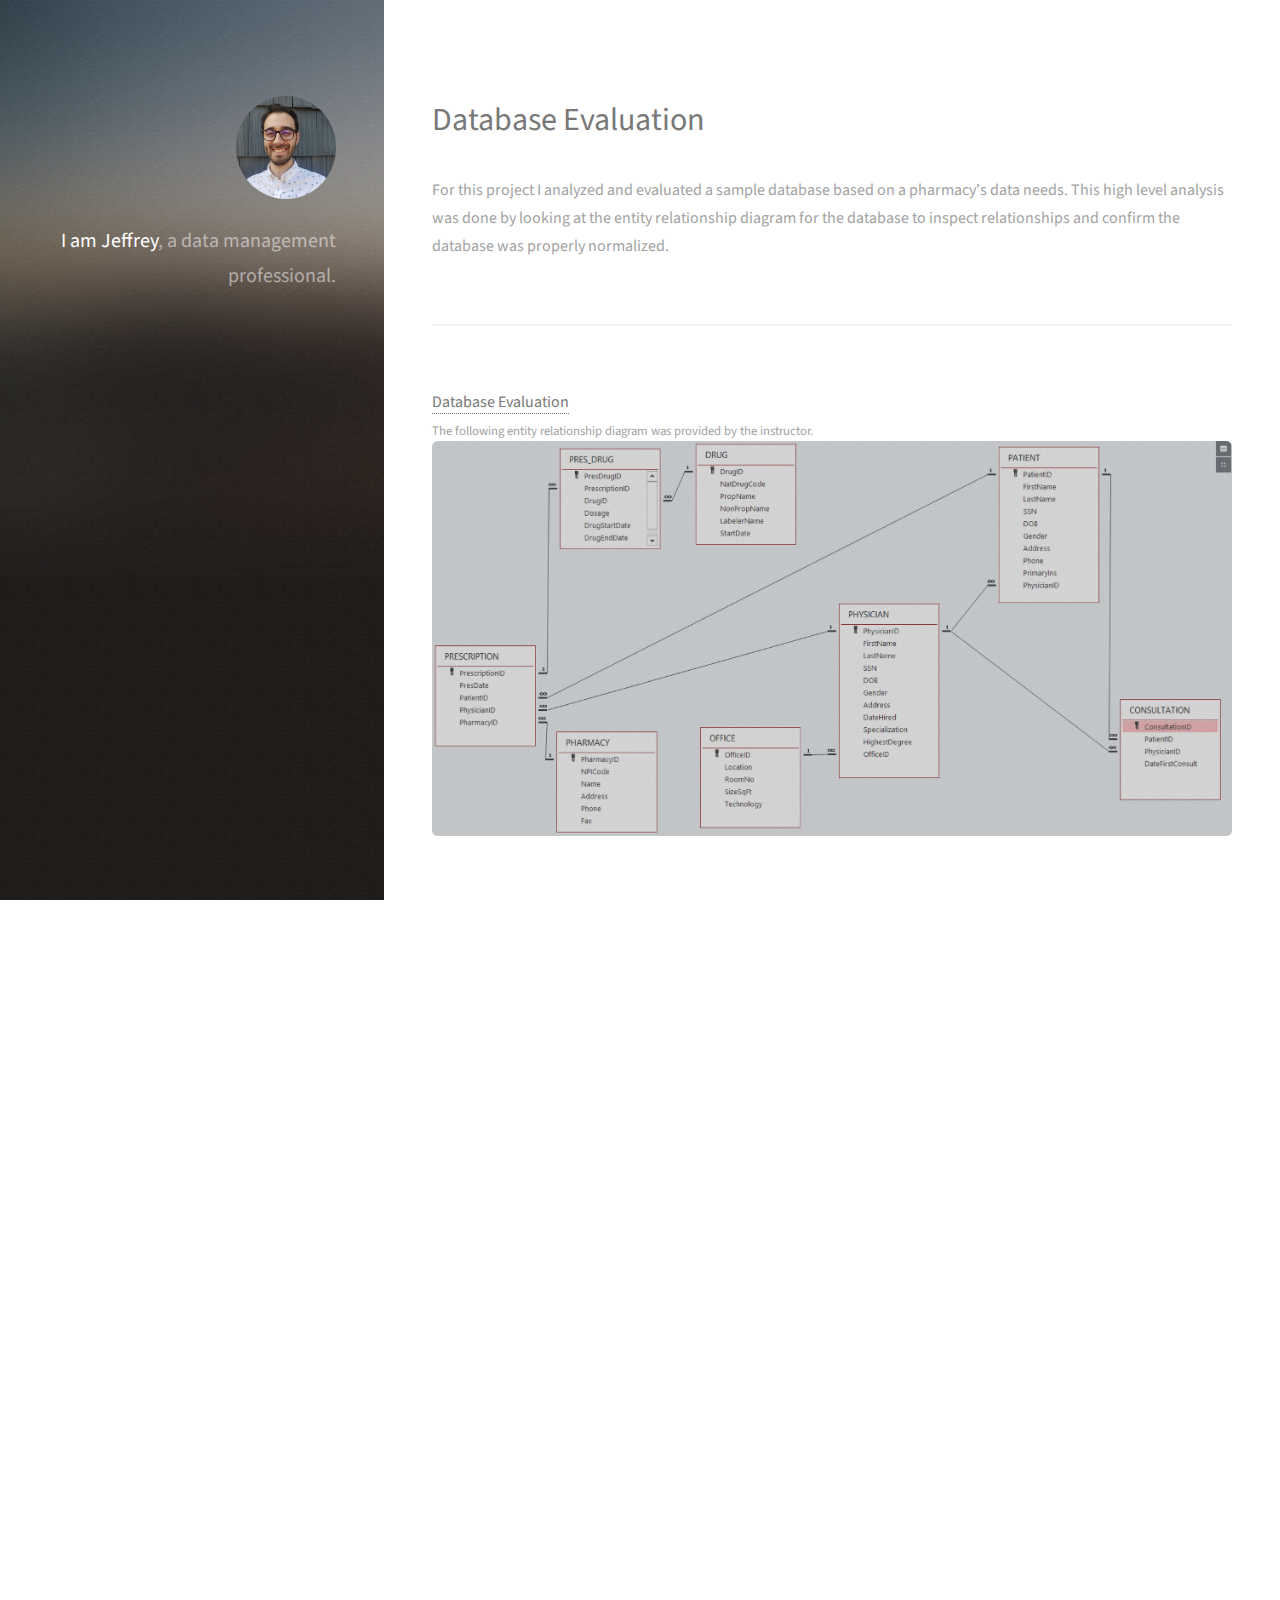
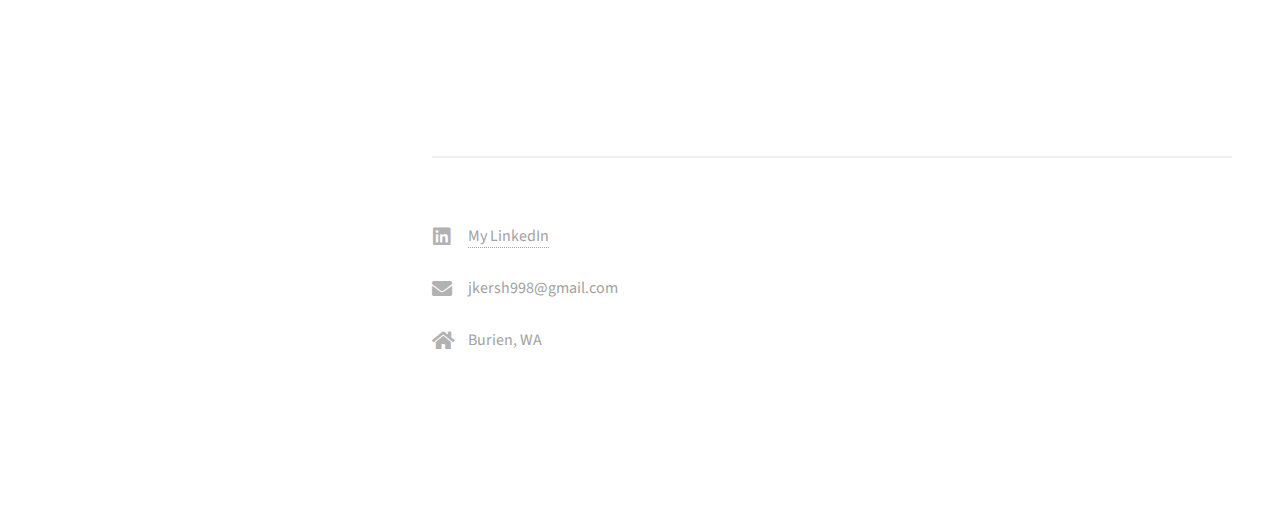
==== pages/library_science/database_eval.html @ 200b494a "Migrated library portfolio from digication" ====
<!DOCTYPE HTML>
<!--
	Strata by HTML5 UP
	html5up.net | @ajlkn
	Free for personal and commercial use under the CCA 3.0 license (html5up.net/license)
-->
<html>
	<head>
		<title>Jeffrey Kersh | Database Eval</title>
		<!-- website icon -->
		<link rel="icon" type="image/x-icon" href="../../images/favicon.ico" >
		<link rel="shortcut icon" type="image/x-icon" href="../../images/favicon.ico"/>
		<meta charset="utf-8" />
		<meta name="viewport" content="width=device-width, initial-scale=1, user-scalable=no" />
		<link rel="stylesheet" href="../../assets/css/main.css" />
	</head>
	<body class="is-preload">

		<!-- Header -->
			<header id="header">
				<div class="inner">
					<a href="#" class="image avatar"><img src="../../images/avatar.png" alt="" /></a>
					<h1><strong>I am Jeffrey</strong>, a data management professional.<br />
						<!-- and aspiring <a href="https://www.codecademy.com/resources/blog/what-does-a-data-engineer-do/">data engineer</a>. -->
					</h1>
				</div>
			</header>

		<!-- Main -->
			<div id="main">

				<!-- One -->
					<section id="one">
						<header class="major">
							<h2>Database Evaluation<br />
							</h2>
						</header>
						<p>For this project I analyzed and evaluated a sample database based on a pharmacy's data needs. 
							This high level analysis was done by looking at the entity relationship diagram for the database to inspect relationships and confirm the database was properly normalized.
						</p>
						<!-- <ul class="actions">
							<li><a href="#" class="button">Learn More</a></li>
						</ul> -->
					</section>

				<!-- Two -->
					<section id="two">
						<!-- <h2>My Work</h2> -->
						<div class="row">
							<!-- <article class="col-6 col-12-xsmall work-item">
								<a href="images/fulls/01.jpg" class="image fit thumb"><img src="images/thumbs/01.jpg" alt="" /></a>
								<h3>Database</h3>
								<p>A classic relational database designed to store information about a personal collection of books - including tracking information for loans.</p>
							</article>-->
							<article class="work-item">
								<!-- <a href="https://emporia.digication.com/jeffrey-kersh-slim-portfolio/Introduction" target="_blank" class="image fit thumb"><img src="images/thumbs/06.jpg" alt="" /></a> -->
								<h3><a href="../../documents/DatabaseEvaluation.pdf" target="_blank">Database Evaluation</a></h3>
								<p>The following entity relationship diagram was provided by the instructor.</p>
								<a href="../../images/fulls/pharmacy_erd.png" target="_blank" class="image fit"><img src="../../images/fulls/pharmacy_erd.png"></a>
							</article>

                            <iframe 
                                src="../../documents/DatabaseEvaluation.pdf"
                                title="Database Evaluation"
                                width="100%"
                                height="800em"
                            ></iframe>

						</div>
						<!-- <ul class="actions">
							<li><a href="#" class="button">Full Portfolio</a></li>
						</ul> -->
					</section>

				<!-- Three -->
					<section id="three">
						<div class="row">
<!-- 							<div class="col-8 col-12-small">
								<form method="post" action="#">
									<div class="row gtr-uniform gtr-50">
										<div class="col-6 col-12-xsmall"><input type="text" name="name" id="name" placeholder="Name" /></div>
										<div class="col-6 col-12-xsmall"><input type="email" name="email" id="email" placeholder="Email" /></div>
										<div class="col-12"><textarea name="message" id="message" placeholder="Message" rows="4"></textarea></div>
									</div>
								</form>
								<ul class="actions">
									<li><input type="submit" value="Send Message" /></li>
								</ul>
							</div> -->
							<div class="col-4 col-12-small">
								<ul class="labeled-icons">
									<!-- <li>
										<h3 class="icon solid fa-mobile-alt"><span class="label">Phone</span></h3>
										208-449-7172
									</li> -->
									<li>
										<h3 class="icon brands fa-linkedin"><span class="label">LinkedIn</span></h3>
										<a href="https://www.linkedin.com/in/jeffrey-kersh/" target="_blank">My LinkedIn</a>
									</li>
									<li>
										<h3 class="icon solid fa-envelope"><span class="label">Email</span></h3>
										jkersh998@gmail.com
									</li>
									<li>
										<h3 class="icon solid fa-home"><span class="label">Address</span></h3>
										Burien, WA<br />
										<!-- United States -->
									</li>
								</ul>
							</div>
						</div>
					</section>

				<!-- Four -->
				<!--
					<section id="four">
						<h2>Elements</h2>

						<section>
							<h4>Text</h4>
							<p>This is <b>bold</b> and this is <strong>strong</strong>. This is <i>italic</i> and this is <em>emphasized</em>.
							This is <sup>superscript</sup> text and this is <sub>subscript</sub> text.
							This is <u>underlined</u> and this is code: <code>for (;;) { ... }</code>. Finally, <a href="#">this is a link</a>.</p>
							<hr />
							<header>
								<h4>Heading with a Subtitle</h4>
								<p>Lorem ipsum dolor sit amet nullam id egestas urna aliquam</p>
							</header>
							<p>Nunc lacinia ante nunc ac lobortis. Interdum adipiscing gravida odio porttitor sem non mi integer non faucibus ornare mi ut ante amet placerat aliquet. Volutpat eu sed ante lacinia sapien lorem accumsan varius montes viverra nibh in adipiscing blandit tempus accumsan.</p>
							<header>
								<h5>Heading with a Subtitle</h5>
								<p>Lorem ipsum dolor sit amet nullam id egestas urna aliquam</p>
							</header>
							<p>Nunc lacinia ante nunc ac lobortis. Interdum adipiscing gravida odio porttitor sem non mi integer non faucibus ornare mi ut ante amet placerat aliquet. Volutpat eu sed ante lacinia sapien lorem accumsan varius montes viverra nibh in adipiscing blandit tempus accumsan.</p>
							<hr />
							<h2>Heading Level 2</h2>
							<h3>Heading Level 3</h3>
							<h4>Heading Level 4</h4>
							<h5>Heading Level 5</h5>
							<h6>Heading Level 6</h6>
							<hr />
							<h5>Blockquote</h5>
							<blockquote>Fringilla nisl. Donec accumsan interdum nisi, quis tincidunt felis sagittis eget tempus euismod. Vestibulum ante ipsum primis in faucibus vestibulum. Blandit adipiscing eu felis iaculis volutpat ac adipiscing accumsan faucibus. Vestibulum ante ipsum primis in faucibus lorem ipsum dolor sit amet nullam adipiscing eu felis.</blockquote>
							<h5>Preformatted</h5>
							<pre><code>i = 0;

while (!deck.isInOrder()) {
print 'Iteration ' + i;
deck.shuffle();
i++;
}

print 'It took ' + i + ' iterations to sort the deck.';</code></pre>
						</section>

						<section>
							<h4>Lists</h4>
							<div class="row">
								<div class="col-6 col-12-xsmall">
									<h5>Unordered</h5>
									<ul>
										<li>Dolor pulvinar etiam magna etiam.</li>
										<li>Sagittis adipiscing lorem eleifend.</li>
										<li>Felis enim feugiat dolore viverra.</li>
									</ul>
									<h5>Alternate</h5>
									<ul class="alt">
										<li>Dolor pulvinar etiam magna etiam.</li>
										<li>Sagittis adipiscing lorem eleifend.</li>
										<li>Felis enim feugiat dolore viverra.</li>
									</ul>
								</div>
								<div class="col-6 col-12-xsmall">
									<h5>Ordered</h5>
									<ol>
										<li>Dolor pulvinar etiam magna etiam.</li>
										<li>Etiam vel felis at lorem sed viverra.</li>
										<li>Felis enim feugiat dolore viverra.</li>
										<li>Dolor pulvinar etiam magna etiam.</li>
										<li>Etiam vel felis at lorem sed viverra.</li>
										<li>Felis enim feugiat dolore viverra.</li>
									</ol>
									<h5>Icons</h5>
									<ul class="icons">
										<li><a href="#" class="icon brands fa-twitter"><span class="label">Twitter</span></a></li>
										<li><a href="#" class="icon brands fa-facebook-f"><span class="label">Facebook</span></a></li>
										<li><a href="#" class="icon brands fa-instagram"><span class="label">Instagram</span></a></li>
										<li><a href="#" class="icon brands fa-github"><span class="label">Github</span></a></li>
										<li><a href="#" class="icon brands fa-dribbble"><span class="label">Dribbble</span></a></li>
										<li><a href="#" class="icon brands fa-tumblr"><span class="label">Tumblr</span></a></li>
									</ul>
								</div>
							</div>
							<h5>Actions</h5>
							<ul class="actions">
								<li><a href="#" class="button primary">Default</a></li>
								<li><a href="#" class="button">Default</a></li>
							</ul>
							<ul class="actions small">
								<li><a href="#" class="button primary small">Small</a></li>
								<li><a href="#" class="button small">Small</a></li>
							</ul>
							<div class="row">
								<div class="col-6 col-12-small">
									<ul class="actions stacked">
										<li><a href="#" class="button primary">Default</a></li>
										<li><a href="#" class="button">Default</a></li>
									</ul>
								</div>
								<div class="col-6 col-12-small">
									<ul class="actions stacked">
										<li><a href="#" class="button primary small">Small</a></li>
										<li><a href="#" class="button small">Small</a></li>
									</ul>
								</div>
								<div class="col-6 col-12-small">
									<ul class="actions stacked">
										<li><a href="#" class="button primary fit">Default</a></li>
										<li><a href="#" class="button fit">Default</a></li>
									</ul>
								</div>
								<div class="col-6 col-12-small">
									<ul class="actions stacked">
										<li><a href="#" class="button primary small fit">Small</a></li>
										<li><a href="#" class="button small fit">Small</a></li>
									</ul>
								</div>
							</div>
						</section>

						<section>
							<h4>Table</h4>
							<h5>Default</h5>
							<div class="table-wrapper">
								<table>
									<thead>
										<tr>
											<th>Name</th>
											<th>Description</th>
											<th>Price</th>
										</tr>
									</thead>
									<tbody>
										<tr>
											<td>Item One</td>
											<td>Ante turpis integer aliquet porttitor.</td>
											<td>29.99</td>
										</tr>
										<tr>
											<td>Item Two</td>
											<td>Vis ac commodo adipiscing arcu aliquet.</td>
											<td>19.99</td>
										</tr>
										<tr>
											<td>Item Three</td>
											<td> Morbi faucibus arcu accumsan lorem.</td>
											<td>29.99</td>
										</tr>
										<tr>
											<td>Item Four</td>
											<td>Vitae integer tempus condimentum.</td>
											<td>19.99</td>
										</tr>
										<tr>
											<td>Item Five</td>
											<td>Ante turpis integer aliquet porttitor.</td>
											<td>29.99</td>
										</tr>
									</tbody>
									<tfoot>
										<tr>
											<td colspan="2"></td>
											<td>100.00</td>
										</tr>
									</tfoot>
								</table>
							</div>

							<h5>Alternate</h5>
							<div class="table-wrapper">
								<table class="alt">
									<thead>
										<tr>
											<th>Name</th>
											<th>Description</th>
											<th>Price</th>
										</tr>
									</thead>
									<tbody>
										<tr>
											<td>Item One</td>
											<td>Ante turpis integer aliquet porttitor.</td>
											<td>29.99</td>
										</tr>
										<tr>
											<td>Item Two</td>
											<td>Vis ac commodo adipiscing arcu aliquet.</td>
											<td>19.99</td>
										</tr>
										<tr>
											<td>Item Three</td>
											<td> Morbi faucibus arcu accumsan lorem.</td>
											<td>29.99</td>
										</tr>
										<tr>
											<td>Item Four</td>
											<td>Vitae integer tempus condimentum.</td>
											<td>19.99</td>
										</tr>
										<tr>
											<td>Item Five</td>
											<td>Ante turpis integer aliquet porttitor.</td>
											<td>29.99</td>
										</tr>
									</tbody>
									<tfoot>
										<tr>
											<td colspan="2"></td>
											<td>100.00</td>
										</tr>
									</tfoot>
								</table>
							</div>
						</section>

						<section>
							<h4>Buttons</h4>
							<ul class="actions">
								<li><a href="#" class="button primary">Primary</a></li>
								<li><a href="#" class="button">Default</a></li>
							</ul>
							<ul class="actions">
								<li><a href="#" class="button large">Large</a></li>
								<li><a href="#" class="button">Default</a></li>
								<li><a href="#" class="button small">Small</a></li>
							</ul>
							<ul class="actions fit">
								<li><a href="#" class="button primary fit">Fit</a></li>
								<li><a href="#" class="button fit">Fit</a></li>
							</ul>
							<ul class="actions fit small">
								<li><a href="#" class="button primary fit small">Fit + Small</a></li>
								<li><a href="#" class="button fit small">Fit + Small</a></li>
							</ul>
							<ul class="actions">
								<li><a href="#" class="button primary icon solid fa-download">Icon</a></li>
								<li><a href="#" class="button icon solid fa-download">Icon</a></li>
							</ul>
							<ul class="actions">
								<li><span class="button primary disabled">Primary</span></li>
								<li><span class="button disabled">Default</span></li>
							</ul>
						</section>

						<section>
							<h4>Form</h4>
							<form method="post" action="#">
								<div class="row gtr-uniform gtr-50">
									<div class="col-6 col-12-xsmall">
										<input type="text" name="demo-name" id="demo-name" value="" placeholder="Name" />
									</div>
									<div class="col-6 col-12-xsmall">
										<input type="email" name="demo-email" id="demo-email" value="" placeholder="Email" />
									</div>
									<div class="col-12">
										<select name="demo-category" id="demo-category">
											<option value="">- Category -</option>
											<option value="1">Manufacturing</option>
											<option value="1">Shipping</option>
											<option value="1">Administration</option>
											<option value="1">Human Resources</option>
										</select>
									</div>
									<div class="col-4 col-12-small">
										<input type="radio" id="demo-priority-low" name="demo-priority" checked>
										<label for="demo-priority-low">Low Priority</label>
									</div>
									<div class="col-4 col-12-small">
										<input type="radio" id="demo-priority-normal" name="demo-priority">
										<label for="demo-priority-normal">Normal Priority</label>
									</div>
									<div class="col-4 col-12-small">
										<input type="radio" id="demo-priority-high" name="demo-priority">
										<label for="demo-priority-high">High Priority</label>
									</div>
									<div class="col-6 col-12-small">
										<input type="checkbox" id="demo-copy" name="demo-copy">
										<label for="demo-copy">Email me a copy of this message</label>
									</div>
									<div class="col-6 col-12-small">
										<input type="checkbox" id="demo-human" name="demo-human" checked>
										<label for="demo-human">I am a human and not a robot</label>
									</div>
									<div class="col-12">
										<textarea name="demo-message" id="demo-message" placeholder="Enter your message" rows="6"></textarea>
									</div>
									<div class="col-12">
										<ul class="actions">
											<li><input type="submit" value="Send Message" class="primary" /></li>
											<li><input type="reset" value="Reset" /></li>
										</ul>
									</div>
								</div>
							</form>
						</section>

						<section>
							<h4>Image</h4>
							<h5>Fit</h5>
							<div class="box alt">
								<div class="row gtr-50 gtr-uniform">
									<div class="col-12"><span class="image fit"><img src="images/fulls/05.jpg" alt="" /></span></div>
									<div class="col-4"><span class="image fit"><img src="images/thumbs/01.jpg" alt="" /></span></div>
									<div class="col-4"><span class="image fit"><img src="images/thumbs/02.jpg" alt="" /></span></div>
									<div class="col-4"><span class="image fit"><img src="images/thumbs/03.jpg" alt="" /></span></div>
									<div class="col-4"><span class="image fit"><img src="images/thumbs/04.jpg" alt="" /></span></div>
									<div class="col-4"><span class="image fit"><img src="images/thumbs/05.jpg" alt="" /></span></div>
									<div class="col-4"><span class="image fit"><img src="images/thumbs/06.jpg" alt="" /></span></div>
									<div class="col-4"><span class="image fit"><img src="images/thumbs/03.jpg" alt="" /></span></div>
									<div class="col-4"><span class="image fit"><img src="images/thumbs/02.jpg" alt="" /></span></div>
									<div class="col-4"><span class="image fit"><img src="images/thumbs/01.jpg" alt="" /></span></div>
								</div>
							</div>
							<h5>Left &amp; Right</h5>
							<p><span class="image left"><img src="images/avatar.jpg" alt="" /></span>Fringilla nisl. Donec accumsan interdum nisi, quis tincidunt felis sagittis eget. tempus euismod. Vestibulum ante ipsum primis in faucibus vestibulum. Blandit adipiscing eu felis iaculis volutpat ac adipiscing accumsan eu faucibus. Integer ac pellentesque praesent tincidunt felis sagittis eget. tempus euismod. Vestibulum ante ipsum primis in faucibus vestibulum. Blandit adipiscing eu felis iaculis volutpat ac adipiscing accumsan eu faucibus. Integer ac pellentesque praesent. Donec accumsan interdum nisi, quis tincidunt felis sagittis eget. tempus euismod. Vestibulum ante ipsum primis in faucibus vestibulum. Blandit adipiscing eu felis iaculis volutpat ac adipiscing accumsan eu faucibus. Integer ac pellentesque praesent tincidunt felis sagittis eget. tempus euismod. Vestibulum ante ipsum primis in faucibus vestibulum. Blandit adipiscing eu felis iaculis volutpat ac adipiscing accumsan eu faucibus. Integer ac pellentesque praesent.</p>
							<p><span class="image right"><img src="images/avatar.jpg" alt="" /></span>Fringilla nisl. Donec accumsan interdum nisi, quis tincidunt felis sagittis eget. tempus euismod. Vestibulum ante ipsum primis in faucibus vestibulum. Blandit adipiscing eu felis iaculis volutpat ac adipiscing accumsan eu faucibus. Integer ac pellentesque praesent tincidunt felis sagittis eget. tempus euismod. Vestibulum ante ipsum primis in faucibus vestibulum. Blandit adipiscing eu felis iaculis volutpat ac adipiscing accumsan eu faucibus. Integer ac pellentesque praesent. Donec accumsan interdum nisi, quis tincidunt felis sagittis eget. tempus euismod. Vestibulum ante ipsum primis in faucibus vestibulum. Blandit adipiscing eu felis iaculis volutpat ac adipiscing accumsan eu faucibus. Integer ac pellentesque praesent tincidunt felis sagittis eget. tempus euismod. Vestibulum ante ipsum primis in faucibus vestibulum. Blandit adipiscing eu felis iaculis volutpat ac adipiscing accumsan eu faucibus. Integer ac pellentesque praesent.</p>
						</section>

					</section>
				-->

			</div>

		<!-- Footer -->
			<footer id="footer">
				<div class="inner">
					<ul class="icons">
						<li><a href="https://www.linkedin.com/in/jeffrey-kersh/" target="_blank" class="icon brands fa-linkedin"><span class="label">Twitter</span></a></li>
						<li><a href="https://github.com/jeffrey-kersh" target="_blank" class="icon brands fa-github"><span class="label">Github</span></a></li>
						<!-- <li><a href="#" class="icon brands fa-dribbble"><span class="label">Dribbble</span></a></li>
						<li><a href="#" class="icon solid fa-envelope"><span class="label">Email</span></a></li> -->
					</ul>
					<ul class="copyright">
						<!-- <li>&copy; Untitled</li> -->
						<li>Website Style: <a href="http://html5up.net">HTML5 UP</a></li>
					</ul>
				</div>
			</footer>

		<!-- Scripts -->
			<script src="assets/js/jquery.min.js"></script>
			<!-- <script src="assets/js/jquery.poptrox.min.js"></script> -->
			<script src="assets/js/browser.min.js"></script>
			<script src="assets/js/breakpoints.min.js"></script>
			<script src="assets/js/util.js"></script>
			<script src="assets/js/main.js"></script>

	</body>
</html>
---- assets/css/main.css ----
@import url("fontawesome-all.min.css");
@import url("https://fonts.googleapis.com/css?family=Source+Sans+Pro:400,400italic");

/*
	Strata by HTML5 UP
	html5up.net | @ajlkn
	Free for personal and commercial use under the CCA 3.0 license (html5up.net/license)
*/

html, body, div, span, applet, object,
iframe, h1, h2, h3, h4, h5, h6, p, blockquote,
pre, a, abbr, acronym, address, big, cite,
code, del, dfn, em, img, ins, kbd, q, s, samp,
small, strike, strong, sub, sup, tt, var, b,
u, i, center, dl, dt, dd, ol, ul, li, fieldset,
form, label, legend, table, caption, tbody,
tfoot, thead, tr, th, td, article, aside,
canvas, details, embed, figure, figcaption,
footer, header, hgroup, menu, nav, output, ruby,
section, summary, time, mark, audio, video {
	margin: 0;
	padding: 0;
	border: 0;
	font-size: 100%;
	font: inherit;
	vertical-align: baseline;}

article, aside, details, figcaption, figure,
footer, header, hgroup, menu, nav, section {
	display: block;}

body {
	line-height: 1;
}

ol, ul {
	list-style: none;
}

blockquote, q {
	quotes: none;
}

	blockquote:before, blockquote:after, q:before, q:after {
		content: '';
		content: none;
	}

table {
	border-collapse: collapse;
	border-spacing: 0;
}

body {
	-webkit-text-size-adjust: none;
}

mark {
	background-color: transparent;
	color: inherit;
}

input::-moz-focus-inner {
	border: 0;
	padding: 0;
}

input, select, textarea {
	-moz-appearance: none;
	-webkit-appearance: none;
	-ms-appearance: none;
	appearance: none;
}

/* Basic */

	html {
		box-sizing: border-box;
	}

	*, *:before, *:after {
		box-sizing: inherit;
	}

	body {
		background: #fff;
	}

		body.is-preload *, body.is-preload *:before, body.is-preload *:after {
			-moz-animation: none !important;
			-webkit-animation: none !important;
			-ms-animation: none !important;
			animation: none !important;
			-moz-transition: none !important;
			-webkit-transition: none !important;
			-ms-transition: none !important;
			transition: none !important;
		}

	body, input, select, textarea {
		color: #a2a2a2;
		font-family: "Source Sans Pro", Helvetica, sans-serif;
		font-size: 16pt;
		font-weight: 400;
		line-height: 1.75em;
	}

	a {
		-moz-transition: color 0.2s ease-in-out, border-color 0.2s ease-in-out;
		-webkit-transition: color 0.2s ease-in-out, border-color 0.2s ease-in-out;
		-ms-transition: color 0.2s ease-in-out, border-color 0.2s ease-in-out;
		transition: color 0.2s ease-in-out, border-color 0.2s ease-in-out;
		border-bottom: dotted 1px;
		color: #49bf9d;
		text-decoration: none;
	}

		a:hover {
			border-bottom-color: transparent;
			color: #49bf9d !important;
			text-decoration: none;
		}

	strong, b {
		color: #787878;
		font-weight: 400;
	}

	em, i {
		font-style: italic;
	}

	p {
		margin: 0 0 2em 0;
	}

	h1, h2, h3, h4, h5, h6 {
		color: #787878;
		font-weight: 400;
		line-height: 1em;
		margin: 0 0 1em 0;
	}

		h1 a, h2 a, h3 a, h4 a, h5 a, h6 a {
			color: inherit;
			text-decoration: none;
		}

	h1 {
		font-size: 2em;
		line-height: 1.5em;
	}

	h2 {
		font-size: 1.5em;
		line-height: 1.5em;
	}

	h3 {
		font-size: 1.25em;
		line-height: 1.5em;
	}

	h4 {
		font-size: 1.1em;
		line-height: 1.5em;
	}

	h5 {
		font-size: 0.9em;
		line-height: 1.5em;
	}

	h6 {
		font-size: 0.7em;
		line-height: 1.5em;
	}

	sub {
		font-size: 0.8em;
		position: relative;
		top: 0.5em;
	}

	sup {
		font-size: 0.8em;
		position: relative;
		top: -0.5em;
	}

	hr {
		border: 0;
		border-bottom: solid 2px #efefef;
		margin: 2em 0;
	}

		hr.major {
			margin: 3em 0;
		}

	blockquote {
		border-left: solid 6px #efefef;
		font-style: italic;
		margin: 0 0 2em 0;
		padding: 0.5em 0 0.5em 1.5em;
	}

	code {
		background: #f7f7f7;
		border-radius: 0.35em;
		border: solid 2px #efefef;
		font-family: "Courier New", monospace;
		font-size: 0.9em;
		margin: 0 0.25em;
		padding: 0.25em 0.65em;
	}

	pre {
		-webkit-overflow-scrolling: touch;
		font-family: "Courier New", monospace;
		font-size: 0.9em;
		margin: 0 0 2em 0;
	}

		pre code {
			display: block;
			line-height: 1.75em;
			padding: 1em 1.5em;
			overflow-x: auto;
		}

	.align-left {
		text-align: left;
	}

	.align-center {
		text-align: center;
	}

	.align-right {
		text-align: right;
	}

/* Container */

	.container {
		margin: 0 auto;
		max-width: calc(100% - 4em);
		width: 100%;
	}

		.container.xsmall {
			width: 25%;
		}

		.container.small {
			width: 50%;
		}

		.container.medium {
			width: 75%;
		}

		.container.large {
			width: 125%;
		}

		.container.xlarge {
			width: 150%;
		}

		.container.max {
			width: 100%;
		}

		@media screen and (max-width: 980px) {

			.container {
				width: 100% !important;
				max-width: 100% !important;
			}

		}

		@media screen and (max-width: 480px) {

			.container {
				max-width: calc(100% - 3em);
			}

		}

/* Row */

	.row {
		display: flex;
		flex-wrap: wrap;
		box-sizing: border-box;
		align-items: stretch;
	}

		.row > * {
			box-sizing: border-box;
		}

		.row.gtr-uniform > * > :last-child {
			margin-bottom: 0;
		}

		.row.aln-left {
			justify-content: flex-start;
		}

		.row.aln-center {
			justify-content: center;
		}

		.row.aln-right {
			justify-content: flex-end;
		}

		.row.aln-top {
			align-items: flex-start;
		}

		.row.aln-middle {
			align-items: center;
		}

		.row.aln-bottom {
			align-items: flex-end;
		}

		.row > .imp {
			order: -1;
		}

		.row > .col-1 {
			width: 8.33333%;
		}

		.row > .off-1 {
			margin-left: 8.33333%;
		}

		.row > .col-2 {
			width: 16.66667%;
		}

		.row > .off-2 {
			margin-left: 16.66667%;
		}

		.row > .col-3 {
			width: 25%;
		}

		.row > .off-3 {
			margin-left: 25%;
		}

		.row > .col-4 {
			width: 33.33333%;
		}

		.row > .off-4 {
			margin-left: 33.33333%;
		}

		.row > .col-5 {
			width: 41.66667%;
		}

		.row > .off-5 {
			margin-left: 41.66667%;
		}

		.row > .col-6 {
			width: 50%;
		}

		.row > .off-6 {
			margin-left: 50%;
		}

		.row > .col-7 {
			width: 58.33333%;
		}

		.row > .off-7 {
			margin-left: 58.33333%;
		}

		.row > .col-8 {
			width: 66.66667%;
		}

		.row > .off-8 {
			margin-left: 66.66667%;
		}

		.row > .col-9 {
			width: 75%;
		}

		.row > .off-9 {
			margin-left: 75%;
		}

		.row > .col-10 {
			width: 83.33333%;
		}

		.row > .off-10 {
			margin-left: 83.33333%;
		}

		.row > .col-11 {
			width: 91.66667%;
		}

		.row > .off-11 {
			margin-left: 91.66667%;
		}

		.row > .col-12 {
			width: 100%;
		}

		.row > .off-12 {
			margin-left: 100%;
		}

		.row.gtr-0 {
			margin-top: 0;
			margin-left: 0em;
		}

			.row.gtr-0 > * {
				padding: 0 0 0 0em;
			}

			.row.gtr-0.gtr-uniform {
				margin-top: 0em;
			}

				.row.gtr-0.gtr-uniform > * {
					padding-top: 0em;
				}

		.row.gtr-25 {
			margin-top: 0;
			margin-left: -0.625em;
		}

			.row.gtr-25 > * {
				padding: 0 0 0 0.625em;
			}

			.row.gtr-25.gtr-uniform {
				margin-top: -0.625em;
			}

				.row.gtr-25.gtr-uniform > * {
					padding-top: 0.625em;
				}

		.row.gtr-50 {
			margin-top: 0;
			margin-left: -1.25em;
		}

			.row.gtr-50 > * {
				padding: 0 0 0 1.25em;
			}

			.row.gtr-50.gtr-uniform {
				margin-top: -1.25em;
			}

				.row.gtr-50.gtr-uniform > * {
					padding-top: 1.25em;
				}

		.row {
			margin-top: 0;
			margin-left: -2.5em;
		}

			.row > * {
				padding: 0 0 0 2.5em;
			}

			.row.gtr-uniform {
				margin-top: -2.5em;
			}

				.row.gtr-uniform > * {
					padding-top: 2.5em;
				}

		.row.gtr-150 {
			margin-top: 0;
			margin-left: -3.75em;
		}

			.row.gtr-150 > * {
				padding: 0 0 0 3.75em;
			}

			.row.gtr-150.gtr-uniform {
				margin-top: -3.75em;
			}

				.row.gtr-150.gtr-uniform > * {
					padding-top: 3.75em;
				}

		.row.gtr-200 {
			margin-top: 0;
			margin-left: -5em;
		}

			.row.gtr-200 > * {
				padding: 0 0 0 5em;
			}

			.row.gtr-200.gtr-uniform {
				margin-top: -5em;
			}

				.row.gtr-200.gtr-uniform > * {
					padding-top: 5em;
				}

		@media screen and (max-width: 1800px) {

			.row {
				display: flex;
				flex-wrap: wrap;
				box-sizing: border-box;
				align-items: stretch;
			}

				.row > * {
					box-sizing: border-box;
				}

				.row.gtr-uniform > * > :last-child {
					margin-bottom: 0;
				}

				.row.aln-left {
					justify-content: flex-start;
				}

				.row.aln-center {
					justify-content: center;
				}

				.row.aln-right {
					justify-content: flex-end;
				}

				.row.aln-top {
					align-items: flex-start;
				}

				.row.aln-middle {
					align-items: center;
				}

				.row.aln-bottom {
					align-items: flex-end;
				}

				.row > .imp-xlarge {
					order: -1;
				}

				.row > .col-1-xlarge {
					width: 8.33333%;
				}

				.row > .off-1-xlarge {
					margin-left: 8.33333%;
				}

				.row > .col-2-xlarge {
					width: 16.66667%;
				}

				.row > .off-2-xlarge {
					margin-left: 16.66667%;
				}

				.row > .col-3-xlarge {
					width: 25%;
				}

				.row > .off-3-xlarge {
					margin-left: 25%;
				}

				.row > .col-4-xlarge {
					width: 33.33333%;
				}

				.row > .off-4-xlarge {
					margin-left: 33.33333%;
				}

				.row > .col-5-xlarge {
					width: 41.66667%;
				}

				.row > .off-5-xlarge {
					margin-left: 41.66667%;
				}

				.row > .col-6-xlarge {
					width: 50%;
				}

				.row > .off-6-xlarge {
					margin-left: 50%;
				}

				.row > .col-7-xlarge {
					width: 58.33333%;
				}

				.row > .off-7-xlarge {
					margin-left: 58.33333%;
				}

				.row > .col-8-xlarge {
					width: 66.66667%;
				}

				.row > .off-8-xlarge {
					margin-left: 66.66667%;
				}

				.row > .col-9-xlarge {
					width: 75%;
				}

				.row > .off-9-xlarge {
					margin-left: 75%;
				}

				.row > .col-10-xlarge {
					width: 83.33333%;
				}

				.row > .off-10-xlarge {
					margin-left: 83.33333%;
				}

				.row > .col-11-xlarge {
					width: 91.66667%;
				}

				.row > .off-11-xlarge {
					margin-left: 91.66667%;
				}

				.row > .col-12-xlarge {
					width: 100%;
				}

				.row > .off-12-xlarge {
					margin-left: 100%;
				}

				.row.gtr-0 {
					margin-top: 0;
					margin-left: 0em;
				}

					.row.gtr-0 > * {
						padding: 0 0 0 0em;
					}

					.row.gtr-0.gtr-uniform {
						margin-top: 0em;
					}

						.row.gtr-0.gtr-uniform > * {
							padding-top: 0em;
						}

				.row.gtr-25 {
					margin-top: 0;
					margin-left: -0.625em;
				}

					.row.gtr-25 > * {
						padding: 0 0 0 0.625em;
					}

					.row.gtr-25.gtr-uniform {
						margin-top: -0.625em;
					}

						.row.gtr-25.gtr-uniform > * {
							padding-top: 0.625em;
						}

				.row.gtr-50 {
					margin-top: 0;
					margin-left: -1.25em;
				}

					.row.gtr-50 > * {
						padding: 0 0 0 1.25em;
					}

					.row.gtr-50.gtr-uniform {
						margin-top: -1.25em;
					}

						.row.gtr-50.gtr-uniform > * {
							padding-top: 1.25em;
						}

				.row {
					margin-top: 0;
					margin-left: -2.5em;
				}

					.row > * {
						padding: 0 0 0 2.5em;
					}

					.row.gtr-uniform {
						margin-top: -2.5em;
					}

						.row.gtr-uniform > * {
							padding-top: 2.5em;
						}

				.row.gtr-150 {
					margin-top: 0;
					margin-left: -3.75em;
				}

					.row.gtr-150 > * {
						padding: 0 0 0 3.75em;
					}

					.row.gtr-150.gtr-uniform {
						margin-top: -3.75em;
					}

						.row.gtr-150.gtr-uniform > * {
							padding-top: 3.75em;
						}

				.row.gtr-200 {
					margin-top: 0;
					margin-left: -5em;
				}

					.row.gtr-200 > * {
						padding: 0 0 0 5em;
					}

					.row.gtr-200.gtr-uniform {
						margin-top: -5em;
					}

						.row.gtr-200.gtr-uniform > * {
							padding-top: 5em;
						}

		}

		@media screen and (max-width: 1280px) {

			.row {
				display: flex;
				flex-wrap: wrap;
				box-sizing: border-box;
				align-items: stretch;
			}

				.row > * {
					box-sizing: border-box;
				}

				.row.gtr-uniform > * > :last-child {
					margin-bottom: 0;
				}

				.row.aln-left {
					justify-content: flex-start;
				}

				.row.aln-center {
					justify-content: center;
				}

				.row.aln-right {
					justify-content: flex-end;
				}

				.row.aln-top {
					align-items: flex-start;
				}

				.row.aln-middle {
					align-items: center;
				}

				.row.aln-bottom {
					align-items: flex-end;
				}

				.row > .imp-large {
					order: -1;
				}

				.row > .col-1-large {
					width: 8.33333%;
				}

				.row > .off-1-large {
					margin-left: 8.33333%;
				}

				.row > .col-2-large {
					width: 16.66667%;
				}

				.row > .off-2-large {
					margin-left: 16.66667%;
				}

				.row > .col-3-large {
					width: 25%;
				}

				.row > .off-3-large {
					margin-left: 25%;
				}

				.row > .col-4-large {
					width: 33.33333%;
				}

				.row > .off-4-large {
					margin-left: 33.33333%;
				}

				.row > .col-5-large {
					width: 41.66667%;
				}

				.row > .off-5-large {
					margin-left: 41.66667%;
				}

				.row > .col-6-large {
					width: 50%;
				}

				.row > .off-6-large {
					margin-left: 50%;
				}

				.row > .col-7-large {
					width: 58.33333%;
				}

				.row > .off-7-large {
					margin-left: 58.33333%;
				}

				.row > .col-8-large {
					width: 66.66667%;
				}

				.row > .off-8-large {
					margin-left: 66.66667%;
				}

				.row > .col-9-large {
					width: 75%;
				}

				.row > .off-9-large {
					margin-left: 75%;
				}

				.row > .col-10-large {
					width: 83.33333%;
				}

				.row > .off-10-large {
					margin-left: 83.33333%;
				}

				.row > .col-11-large {
					width: 91.66667%;
				}

				.row > .off-11-large {
					margin-left: 91.66667%;
				}

				.row > .col-12-large {
					width: 100%;
				}

				.row > .off-12-large {
					margin-left: 100%;
				}

				.row.gtr-0 {
					margin-top: 0;
					margin-left: 0em;
				}

					.row.gtr-0 > * {
						padding: 0 0 0 0em;
					}

					.row.gtr-0.gtr-uniform {
						margin-top: 0em;
					}

						.row.gtr-0.gtr-uniform > * {
							padding-top: 0em;
						}

				.row.gtr-25 {
					margin-top: 0;
					margin-left: -0.5em;
				}

					.row.gtr-25 > * {
						padding: 0 0 0 0.5em;
					}

					.row.gtr-25.gtr-uniform {
						margin-top: -0.5em;
					}

						.row.gtr-25.gtr-uniform > * {
							padding-top: 0.5em;
						}

				.row.gtr-50 {
					margin-top: 0;
					margin-left: -1em;
				}

					.row.gtr-50 > * {
						padding: 0 0 0 1em;
					}

					.row.gtr-50.gtr-uniform {
						margin-top: -1em;
					}

						.row.gtr-50.gtr-uniform > * {
							padding-top: 1em;
						}

				.row {
					margin-top: 0;
					margin-left: -2em;
				}

					.row > * {
						padding: 0 0 0 2em;
					}

					.row.gtr-uniform {
						margin-top: -2em;
					}

						.row.gtr-uniform > * {
							padding-top: 2em;
						}

				.row.gtr-150 {
					margin-top: 0;
					margin-left: -3em;
				}

					.row.gtr-150 > * {
						padding: 0 0 0 3em;
					}

					.row.gtr-150.gtr-uniform {
						margin-top: -3em;
					}

						.row.gtr-150.gtr-uniform > * {
							padding-top: 3em;
						}

				.row.gtr-200 {
					margin-top: 0;
					margin-left: -4em;
				}

					.row.gtr-200 > * {
						padding: 0 0 0 4em;
					}

					.row.gtr-200.gtr-uniform {
						margin-top: -4em;
					}

						.row.gtr-200.gtr-uniform > * {
							padding-top: 4em;
						}

		}

		@media screen and (max-width: 980px) {

			.row {
				display: flex;
				flex-wrap: wrap;
				box-sizing: border-box;
				align-items: stretch;
			}

				.row > * {
					box-sizing: border-box;
				}

				.row.gtr-uniform > * > :last-child {
					margin-bottom: 0;
				}

				.row.aln-left {
					justify-content: flex-start;
				}

				.row.aln-center {
					justify-content: center;
				}

				.row.aln-right {
					justify-content: flex-end;
				}

				.row.aln-top {
					align-items: flex-start;
				}

				.row.aln-middle {
					align-items: center;
				}

				.row.aln-bottom {
					align-items: flex-end;
				}

				.row > .imp-medium {
					order: -1;
				}

				.row > .col-1-medium {
					width: 8.33333%;
				}

				.row > .off-1-medium {
					margin-left: 8.33333%;
				}

				.row > .col-2-medium {
					width: 16.66667%;
				}

				.row > .off-2-medium {
					margin-left: 16.66667%;
				}

				.row > .col-3-medium {
					width: 25%;
				}

				.row > .off-3-medium {
					margin-left: 25%;
				}

				.row > .col-4-medium {
					width: 33.33333%;
				}

				.row > .off-4-medium {
					margin-left: 33.33333%;
				}

				.row > .col-5-medium {
					width: 41.66667%;
				}

				.row > .off-5-medium {
					margin-left: 41.66667%;
				}

				.row > .col-6-medium {
					width: 50%;
				}

				.row > .off-6-medium {
					margin-left: 50%;
				}

				.row > .col-7-medium {
					width: 58.33333%;
				}

				.row > .off-7-medium {
					margin-left: 58.33333%;
				}

				.row > .col-8-medium {
					width: 66.66667%;
				}

				.row > .off-8-medium {
					margin-left: 66.66667%;
				}

				.row > .col-9-medium {
					width: 75%;
				}

				.row > .off-9-medium {
					margin-left: 75%;
				}

				.row > .col-10-medium {
					width: 83.33333%;
				}

				.row > .off-10-medium {
					margin-left: 83.33333%;
				}

				.row > .col-11-medium {
					width: 91.66667%;
				}

				.row > .off-11-medium {
					margin-left: 91.66667%;
				}

				.row > .col-12-medium {
					width: 100%;
				}

				.row > .off-12-medium {
					margin-left: 100%;
				}

				.row.gtr-0 {
					margin-top: 0;
					margin-left: 0em;
				}

					.row.gtr-0 > * {
						padding: 0 0 0 0em;
					}

					.row.gtr-0.gtr-uniform {
						margin-top: 0em;
					}

						.row.gtr-0.gtr-uniform > * {
							padding-top: 0em;
						}

				.row.gtr-25 {
					margin-top: 0;
					margin-left: -0.5em;
				}

					.row.gtr-25 > * {
						padding: 0 0 0 0.5em;
					}

					.row.gtr-25.gtr-uniform {
						margin-top: -0.5em;
					}

						.row.gtr-25.gtr-uniform > * {
							padding-top: 0.5em;
						}

				.row.gtr-50 {
					margin-top: 0;
					margin-left: -1em;
				}

					.row.gtr-50 > * {
						padding: 0 0 0 1em;
					}

					.row.gtr-50.gtr-uniform {
						margin-top: -1em;
					}

						.row.gtr-50.gtr-uniform > * {
							padding-top: 1em;
						}

				.row {
					margin-top: 0;
					margin-left: -2em;
				}

					.row > * {
						padding: 0 0 0 2em;
					}

					.row.gtr-uniform {
						margin-top: -2em;
					}

						.row.gtr-uniform > * {
							padding-top: 2em;
						}

				.row.gtr-150 {
					margin-top: 0;
					margin-left: -3em;
				}

					.row.gtr-150 > * {
						padding: 0 0 0 3em;
					}

					.row.gtr-150.gtr-uniform {
						margin-top: -3em;
					}

						.row.gtr-150.gtr-uniform > * {
							padding-top: 3em;
						}

				.row.gtr-200 {
					margin-top: 0;
					margin-left: -4em;
				}

					.row.gtr-200 > * {
						padding: 0 0 0 4em;
					}

					.row.gtr-200.gtr-uniform {
						margin-top: -4em;
					}

						.row.gtr-200.gtr-uniform > * {
							padding-top: 4em;
						}

		}

		@media screen and (max-width: 736px) {

			.row {
				display: flex;
				flex-wrap: wrap;
				box-sizing: border-box;
				align-items: stretch;
			}

				.row > * {
					box-sizing: border-box;
				}

				.row.gtr-uniform > * > :last-child {
					margin-bottom: 0;
				}

				.row.aln-left {
					justify-content: flex-start;
				}

				.row.aln-center {
					justify-content: center;
				}

				.row.aln-right {
					justify-content: flex-end;
				}

				.row.aln-top {
					align-items: flex-start;
				}

				.row.aln-middle {
					align-items: center;
				}

				.row.aln-bottom {
					align-items: flex-end;
				}

				.row > .imp-small {
					order: -1;
				}

				.row > .col-1-small {
					width: 8.33333%;
				}

				.row > .off-1-small {
					margin-left: 8.33333%;
				}

				.row > .col-2-small {
					width: 16.66667%;
				}

				.row > .off-2-small {
					margin-left: 16.66667%;
				}

				.row > .col-3-small {
					width: 25%;
				}

				.row > .off-3-small {
					margin-left: 25%;
				}

				.row > .col-4-small {
					width: 33.33333%;
				}

				.row > .off-4-small {
					margin-left: 33.33333%;
				}

				.row > .col-5-small {
					width: 41.66667%;
				}

				.row > .off-5-small {
					margin-left: 41.66667%;
				}

				.row > .col-6-small {
					width: 50%;
				}

				.row > .off-6-small {
					margin-left: 50%;
				}

				.row > .col-7-small {
					width: 58.33333%;
				}

				.row > .off-7-small {
					margin-left: 58.33333%;
				}

				.row > .col-8-small {
					width: 66.66667%;
				}

				.row > .off-8-small {
					margin-left: 66.66667%;
				}

				.row > .col-9-small {
					width: 75%;
				}

				.row > .off-9-small {
					margin-left: 75%;
				}

				.row > .col-10-small {
					width: 83.33333%;
				}

				.row > .off-10-small {
					margin-left: 83.33333%;
				}

				.row > .col-11-small {
					width: 91.66667%;
				}

				.row > .off-11-small {
					margin-left: 91.66667%;
				}

				.row > .col-12-small {
					width: 100%;
				}

				.row > .off-12-small {
					margin-left: 100%;
				}

				.row.gtr-0 {
					margin-top: 0;
					margin-left: 0em;
				}

					.row.gtr-0 > * {
						padding: 0 0 0 0em;
					}

					.row.gtr-0.gtr-uniform {
						margin-top: 0em;
					}

						.row.gtr-0.gtr-uniform > * {
							padding-top: 0em;
						}

				.row.gtr-25 {
					margin-top: 0;
					margin-left: -0.375em;
				}

					.row.gtr-25 > * {
						padding: 0 0 0 0.375em;
					}

					.row.gtr-25.gtr-uniform {
						margin-top: -0.375em;
					}

						.row.gtr-25.gtr-uniform > * {
							padding-top: 0.375em;
						}

				.row.gtr-50 {
					margin-top: 0;
					margin-left: -0.75em;
				}

					.row.gtr-50 > * {
						padding: 0 0 0 0.75em;
					}

					.row.gtr-50.gtr-uniform {
						margin-top: -0.75em;
					}

						.row.gtr-50.gtr-uniform > * {
							padding-top: 0.75em;
						}

				.row {
					margin-top: 0;
					margin-left: -1.5em;
				}

					.row > * {
						padding: 0 0 0 1.5em;
					}

					.row.gtr-uniform {
						margin-top: -1.5em;
					}

						.row.gtr-uniform > * {
							padding-top: 1.5em;
						}

				.row.gtr-150 {
					margin-top: 0;
					margin-left: -2.25em;
				}

					.row.gtr-150 > * {
						padding: 0 0 0 2.25em;
					}

					.row.gtr-150.gtr-uniform {
						margin-top: -2.25em;
					}

						.row.gtr-150.gtr-uniform > * {
							padding-top: 2.25em;
						}

				.row.gtr-200 {
					margin-top: 0;
					margin-left: -3em;
				}

					.row.gtr-200 > * {
						padding: 0 0 0 3em;
					}

					.row.gtr-200.gtr-uniform {
						margin-top: -3em;
					}

						.row.gtr-200.gtr-uniform > * {
							padding-top: 3em;
						}

		}

		@media screen and (max-width: 480px) {

			.row {
				display: flex;
				flex-wrap: wrap;
				box-sizing: border-box;
				align-items: stretch;
			}

				.row > * {
					box-sizing: border-box;
				}

				.row.gtr-uniform > * > :last-child {
					margin-bottom: 0;
				}

				.row.aln-left {
					justify-content: flex-start;
				}

				.row.aln-center {
					justify-content: center;
				}

				.row.aln-right {
					justify-content: flex-end;
				}

				.row.aln-top {
					align-items: flex-start;
				}

				.row.aln-middle {
					align-items: center;
				}

				.row.aln-bottom {
					align-items: flex-end;
				}

				.row > .imp-xsmall {
					order: -1;
				}

				.row > .col-1-xsmall {
					width: 8.33333%;
				}

				.row > .off-1-xsmall {
					margin-left: 8.33333%;
				}

				.row > .col-2-xsmall {
					width: 16.66667%;
				}

				.row > .off-2-xsmall {
					margin-left: 16.66667%;
				}

				.row > .col-3-xsmall {
					width: 25%;
				}

				.row > .off-3-xsmall {
					margin-left: 25%;
				}

				.row > .col-4-xsmall {
					width: 33.33333%;
				}

				.row > .off-4-xsmall {
					margin-left: 33.33333%;
				}

				.row > .col-5-xsmall {
					width: 41.66667%;
				}

				.row > .off-5-xsmall {
					margin-left: 41.66667%;
				}

				.row > .col-6-xsmall {
					width: 50%;
				}

				.row > .off-6-xsmall {
					margin-left: 50%;
				}

				.row > .col-7-xsmall {
					width: 58.33333%;
				}

				.row > .off-7-xsmall {
					margin-left: 58.33333%;
				}

				.row > .col-8-xsmall {
					width: 66.66667%;
				}

				.row > .off-8-xsmall {
					margin-left: 66.66667%;
				}

				.row > .col-9-xsmall {
					width: 75%;
				}

				.row > .off-9-xsmall {
					margin-left: 75%;
				}

				.row > .col-10-xsmall {
					width: 83.33333%;
				}

				.row > .off-10-xsmall {
					margin-left: 83.33333%;
				}

				.row > .col-11-xsmall {
					width: 91.66667%;
				}

				.row > .off-11-xsmall {
					margin-left: 91.66667%;
				}

				.row > .col-12-xsmall {
					width: 100%;
				}

				.row > .off-12-xsmall {
					margin-left: 100%;
				}

				.row.gtr-0 {
					margin-top: 0;
					margin-left: 0em;
				}

					.row.gtr-0 > * {
						padding: 0 0 0 0em;
					}

					.row.gtr-0.gtr-uniform {
						margin-top: 0em;
					}

						.row.gtr-0.gtr-uniform > * {
							padding-top: 0em;
						}

				.row.gtr-25 {
					margin-top: 0;
					margin-left: -0.375em;
				}

					.row.gtr-25 > * {
						padding: 0 0 0 0.375em;
					}

					.row.gtr-25.gtr-uniform {
						margin-top: -0.375em;
					}

						.row.gtr-25.gtr-uniform > * {
							padding-top: 0.375em;
						}

				.row.gtr-50 {
					margin-top: 0;
					margin-left: -0.75em;
				}

					.row.gtr-50 > * {
						padding: 0 0 0 0.75em;
					}

					.row.gtr-50.gtr-uniform {
						margin-top: -0.75em;
					}

						.row.gtr-50.gtr-uniform > * {
							padding-top: 0.75em;
						}

				.row {
					margin-top: 0;
					margin-left: -1.5em;
				}

					.row > * {
						padding: 0 0 0 1.5em;
					}

					.row.gtr-uniform {
						margin-top: -1.5em;
					}

						.row.gtr-uniform > * {
							padding-top: 1.5em;
						}

				.row.gtr-150 {
					margin-top: 0;
					margin-left: -2.25em;
				}

					.row.gtr-150 > * {
						padding: 0 0 0 2.25em;
					}

					.row.gtr-150.gtr-uniform {
						margin-top: -2.25em;
					}

						.row.gtr-150.gtr-uniform > * {
							padding-top: 2.25em;
						}

				.row.gtr-200 {
					margin-top: 0;
					margin-left: -3em;
				}

					.row.gtr-200 > * {
						padding: 0 0 0 3em;
					}

					.row.gtr-200.gtr-uniform {
						margin-top: -3em;
					}

						.row.gtr-200.gtr-uniform > * {
							padding-top: 3em;
						}

		}

/* Section/Article */

	section.special, article.special {
		text-align: center;
	}

	header p {
		color: #b2b2b2;
		position: relative;
		margin: 0 0 1.5em 0;
	}

	header h2 + p {
		font-size: 1.25em;
		margin-top: -1em;
		line-height: 1.5em;
	}

	header h3 + p {
		font-size: 1.1em;
		margin-top: -0.8em;
		line-height: 1.5em;
	}

	header h4 + p,
	header h5 + p,
	header h6 + p {
		font-size: 0.9em;
		margin-top: -0.6em;
		line-height: 1.5em;
	}

	header.major h2 {
		font-size: 2em;
	}

/* Form */

	form {
		margin: 0 0 2em 0;
	}

	label {
		color: #787878;
		display: block;
		font-size: 0.9em;
		font-weight: 400;
		margin: 0 0 1em 0;
	}

	input[type="text"],
	input[type="password"],
	input[type="email"],
	select,
	textarea {
		-moz-appearance: none;
		-webkit-appearance: none;
		-ms-appearance: none;
		appearance: none;
		background: #f7f7f7;
		border-radius: 0.35em;
		border: solid 2px transparent;
		color: inherit;
		display: block;
		outline: 0;
		padding: 0 0.75em;
		text-decoration: none;
		width: 100%;
	}

		input[type="text"]:invalid,
		input[type="password"]:invalid,
		input[type="email"]:invalid,
		select:invalid,
		textarea:invalid {
			box-shadow: none;
		}

		input[type="text"]:focus,
		input[type="password"]:focus,
		input[type="email"]:focus,
		select:focus,
		textarea:focus {
			border-color: #49bf9d;
		}

	select {
		background-image: url("data:image/svg+xml;charset=utf8,%3Csvg xmlns='http://www.w3.org/2000/svg' width='40' height='40' preserveAspectRatio='none' viewBox='0 0 40 40'%3E%3Cpath d='M9.4,12.3l10.4,10.4l10.4-10.4c0.2-0.2,0.5-0.4,0.9-0.4c0.3,0,0.6,0.1,0.9,0.4l3.3,3.3c0.2,0.2,0.4,0.5,0.4,0.9 c0,0.4-0.1,0.6-0.4,0.9L20.7,31.9c-0.2,0.2-0.5,0.4-0.9,0.4c-0.3,0-0.6-0.1-0.9-0.4L4.3,17.3c-0.2-0.2-0.4-0.5-0.4-0.9 c0-0.4,0.1-0.6,0.4-0.9l3.3-3.3c0.2-0.2,0.5-0.4,0.9-0.4S9.1,12.1,9.4,12.3z' fill='%23dfdfdf' /%3E%3C/svg%3E");
		background-size: 1.25rem;
		background-repeat: no-repeat;
		background-position: calc(100% - 1rem) center;
		height: 2.75em;
		padding-right: 2.75em;
		text-overflow: ellipsis;
	}

		select option {
			color: #787878;
			background: #fff;
		}

		select:focus::-ms-value {
			background-color: transparent;
		}

		select::-ms-expand {
			display: none;
		}

	input[type="text"],
	input[type="password"],
	input[type="email"],
	select {
		height: 2.75em;
	}

	textarea {
		padding: 0.75em;
	}

	input[type="checkbox"],
	input[type="radio"] {
		-moz-appearance: none;
		-webkit-appearance: none;
		-ms-appearance: none;
		appearance: none;
		display: block;
		float: left;
		margin-right: -2em;
		opacity: 0;
		width: 1em;
		z-index: -1;
	}

		input[type="checkbox"] + label,
		input[type="radio"] + label {
			text-decoration: none;
			color: #a2a2a2;
			cursor: pointer;
			display: inline-block;
			font-size: 1em;
			font-weight: 400;
			padding-left: 2.4em;
			padding-right: 0.75em;
			position: relative;
		}

			input[type="checkbox"] + label:before,
			input[type="radio"] + label:before {
				-moz-osx-font-smoothing: grayscale;
				-webkit-font-smoothing: antialiased;
				display: inline-block;
				font-style: normal;
				font-variant: normal;
				text-rendering: auto;
				line-height: 1;
				text-transform: none !important;
				font-family: 'Font Awesome 5 Free';
				font-weight: 900;
			}

			input[type="checkbox"] + label:before,
			input[type="radio"] + label:before {
				background: #f7f7f7;
				border-radius: 0.35em;
				border: solid 2px transparent;
				content: '';
				display: inline-block;
				font-size: 0.8em;
				height: 2.0625em;
				left: 0;
				line-height: 1.85625em;
				position: absolute;
				text-align: center;
				top: 0;
				width: 2.0625em;
			}

		input[type="checkbox"]:checked + label:before,
		input[type="radio"]:checked + label:before {
			background: #787878;
			border-color: #787878;
			color: #fff;
			content: '\f00c';
		}

		input[type="checkbox"]:focus + label:before,
		input[type="radio"]:focus + label:before {
			border-color: #49bf9d;
		}

	input[type="checkbox"] + label:before {
		border-radius: 0.35em;
	}

	input[type="radio"] + label:before {
		border-radius: 100%;
	}

	::-webkit-input-placeholder {
		color: #b2b2b2 !important;
		opacity: 1.0;
	}

	:-moz-placeholder {
		color: #b2b2b2 !important;
		opacity: 1.0;
	}

	::-moz-placeholder {
		color: #b2b2b2 !important;
		opacity: 1.0;
	}

	:-ms-input-placeholder {
		color: #b2b2b2 !important;
		opacity: 1.0;
	}

/* Box */

	.box {
		border-radius: 0.35em;
		border: solid 2px #efefef;
		margin-bottom: 2em;
		padding: 1.5em;
	}

		.box > :last-child,
		.box > :last-child > :last-child,
		.box > :last-child > :last-child > :last-child {
			margin-bottom: 0;
		}

		.box.alt {
			border: 0;
			border-radius: 0;
			padding: 0;
		}

/* Icon */

	.icon {
		text-decoration: none;
		border-bottom: none;
		position: relative;
	}

		.icon:before {
			-moz-osx-font-smoothing: grayscale;
			-webkit-font-smoothing: antialiased;
			display: inline-block;
			font-style: normal;
			font-variant: normal;
			text-rendering: auto;
			line-height: 1;
			text-transform: none !important;
			font-family: 'Font Awesome 5 Free';
			font-weight: 400;
		}

		.icon > .label {
			display: none;
		}

		.icon:before {
			line-height: inherit;
		}

		.icon.solid:before {
			font-weight: 900;
		}

		.icon.brands:before {
			font-family: 'Font Awesome 5 Brands';
		}

/* Image */

	.image {
		border-radius: 0.35em;
		border: 0;
		display: inline-block;
		position: relative;
	}

		.image:before {
			-moz-transition: opacity 0.2s ease-in-out;
			-webkit-transition: opacity 0.2s ease-in-out;
			-ms-transition: opacity 0.2s ease-in-out;
			transition: opacity 0.2s ease-in-out;
			background: url("images/overlay.png");
			border-radius: 0.35em;
			content: '';
			display: block;
			height: 100%;
			left: 0;
			opacity: 0.5;
			position: absolute;
			top: 0;
			width: 100%;
		}

		.image.thumb {
			text-align: center;
		}

			.image.thumb:after {
				-moz-transition: opacity 0.2s ease-in-out;
				-webkit-transition: opacity 0.2s ease-in-out;
				-ms-transition: opacity 0.2s ease-in-out;
				transition: opacity 0.2s ease-in-out;
				border-radius: 0.35em;
				border: solid 3px rgba(255, 255, 255, 0.5);
				color: #fff;
				content: 'View';
				display: inline-block;
				font-size: 0.8em;
				font-weight: 400;
				left: 50%;
				line-height: 2.25em;
				margin: -1.25em 0 0 -3em;
				opacity: 0;
				padding: 0 1.5em;
				position: absolute;
				text-align: center;
				text-decoration: none;
				top: 50%;
				white-space: nowrap;
			}

			.image.thumb:hover:after {
				opacity: 1.0;
			}

			.image.thumb:hover:before {
				background: url("images/overlay.png"), url("images/overlay.png");
				opacity: 1.0;
			}

		.image img {
			border-radius: 0.35em;
			display: block;
		}

		.image.left {
			float: left;
			margin: 0 1.5em 1em 0;
			top: 0.25em;
		}

		.image.right {
			float: right;
			margin: 0 0 1em 1.5em;
			top: 0.25em;
		}

		.image.left, .image.right {
			max-width: 40%;
		}

			.image.left img, .image.right img {
				width: 100%;
			}

		.image.fit {
			display: block;
			margin: 0 0 2em 0;
			width: 100%;
		}

			.image.fit img {
				width: 100%;
			}

		.image.avatar {
			border-radius: 100%;
		}

			.image.avatar:before {
				display: none;
			}

			.image.avatar img {
				border-radius: 100%;
				width: 100%;
			}

/* List */

	ol {
		list-style: decimal;
		margin: 0 0 2em 0;
		padding-left: 1.25em;
	}

		ol li {
			padding-left: 0.25em;
		}

	ul {
		list-style: disc;
		margin: 0 0 2em 0;
		padding-left: 1em;
	}

		ul li {
			padding-left: 0.5em;
		}

		ul.alt {
			list-style: none;
			padding-left: 0;
		}

			ul.alt li {
				border-top: solid 2px #efefef;
				padding: 0.5em 0;
			}

				ul.alt li:first-child {
					border-top: 0;
					padding-top: 0;
				}

	dl {
		margin: 0 0 2em 0;
	}

/* Icons */

	ul.icons {
		cursor: default;
		list-style: none;
		padding-left: 0;
	}

		ul.icons li {
			display: inline-block;
			padding: 0 1em 0 0;
		}

			ul.icons li:last-child {
				padding-right: 0;
			}

			ul.icons li .icon:before {
				font-size: 1.5em;
			}

/* Labeled Icons */

	ul.labeled-icons {
		list-style: none;
		padding: 0;
	}

		ul.labeled-icons li {
			line-height: 1.75em;
			margin: 1.5em 0 0 0;
			padding-left: 2.25em;
			position: relative;
		}

			ul.labeled-icons li:first-child {
				margin-top: 0;
			}

			ul.labeled-icons li a {
				color: inherit;
			}

			ul.labeled-icons li h3 {
				color: #b2b2b2;
				left: 0;
				position: absolute;
				text-align: center;
				top: 0;
				width: 1em;
			}

/* Actions */

	ul.actions {
		display: -moz-flex;
		display: -webkit-flex;
		display: -ms-flex;
		display: flex;
		cursor: default;
		list-style: none;
		margin-left: -1em;
		padding-left: 0;
	}

		ul.actions li {
			padding: 0 0 0 1em;
			vertical-align: middle;
		}

		ul.actions.special {
			-moz-justify-content: center;
			-webkit-justify-content: center;
			-ms-justify-content: center;
			justify-content: center;
			width: 100%;
			margin-left: 0;
		}

			ul.actions.special li:first-child {
				padding-left: 0;
			}

		ul.actions.stacked {
			-moz-flex-direction: column;
			-webkit-flex-direction: column;
			-ms-flex-direction: column;
			flex-direction: column;
			margin-left: 0;
		}

			ul.actions.stacked li {
				padding: 1.3em 0 0 0;
			}

				ul.actions.stacked li:first-child {
					padding-top: 0;
				}

		ul.actions.fit {
			width: calc(100% + 1em);
		}

			ul.actions.fit li {
				-moz-flex-grow: 1;
				-webkit-flex-grow: 1;
				-ms-flex-grow: 1;
				flex-grow: 1;
				-moz-flex-shrink: 1;
				-webkit-flex-shrink: 1;
				-ms-flex-shrink: 1;
				flex-shrink: 1;
				width: 100%;
			}

				ul.actions.fit li > * {
					width: 100%;
				}

			ul.actions.fit.stacked {
				width: 100%;
			}

		@media screen and (max-width: 480px) {

			ul.actions:not(.fixed) {
				-moz-flex-direction: column;
				-webkit-flex-direction: column;
				-ms-flex-direction: column;
				flex-direction: column;
				margin-left: 0;
				width: 100% !important;
			}

				ul.actions:not(.fixed) li {
					-moz-flex-grow: 1;
					-webkit-flex-grow: 1;
					-ms-flex-grow: 1;
					flex-grow: 1;
					-moz-flex-shrink: 1;
					-webkit-flex-shrink: 1;
					-ms-flex-shrink: 1;
					flex-shrink: 1;
					padding: 1em 0 0 0;
					text-align: center;
					width: 100%;
				}

					ul.actions:not(.fixed) li > * {
						width: 100%;
					}

					ul.actions:not(.fixed) li:first-child {
						padding-top: 0;
					}

					ul.actions:not(.fixed) li input[type="submit"],
					ul.actions:not(.fixed) li input[type="reset"],
					ul.actions:not(.fixed) li input[type="button"],
					ul.actions:not(.fixed) li button,
					ul.actions:not(.fixed) li .button {
						width: 100%;
					}

						ul.actions:not(.fixed) li input[type="submit"].icon:before,
						ul.actions:not(.fixed) li input[type="reset"].icon:before,
						ul.actions:not(.fixed) li input[type="button"].icon:before,
						ul.actions:not(.fixed) li button.icon:before,
						ul.actions:not(.fixed) li .button.icon:before {
							margin-left: -0.5em;
						}

		}

/* Table */

	.table-wrapper {
		-webkit-overflow-scrolling: touch;
		overflow-x: auto;
	}

	table {
		margin: 0 0 2em 0;
		width: 100%;
	}

		table tbody tr {
			border: solid 1px #efefef;
			border-left: 0;
			border-right: 0;
		}

			table tbody tr:nth-child(2n + 1) {
				background-color: #f7f7f7;
			}

		table td {
			padding: 0.75em 0.75em;
		}

		table th {
			color: #787878;
			font-size: 0.9em;
			font-weight: 400;
			padding: 0 0.75em 0.75em 0.75em;
			text-align: left;
		}

		table thead {
			border-bottom: solid 2px #efefef;
		}

		table tfoot {
			border-top: solid 2px #efefef;
		}

		table.alt {
			border-collapse: separate;
		}

			table.alt tbody tr td {
				border: solid 2px #efefef;
				border-left-width: 0;
				border-top-width: 0;
			}

				table.alt tbody tr td:first-child {
					border-left-width: 2px;
				}

			table.alt tbody tr:first-child td {
				border-top-width: 2px;
			}

			table.alt thead {
				border-bottom: 0;
			}

			table.alt tfoot {
				border-top: 0;
			}

/* Button */

	input[type="submit"],
	input[type="reset"],
	input[type="button"],
	.button {
		-moz-appearance: none;
		-webkit-appearance: none;
		-ms-appearance: none;
		appearance: none;
		-moz-transition: background-color 0.2s ease-in-out, color 0.2s ease-in-out, border-color 0.2s ease-in-out;
		-webkit-transition: background-color 0.2s ease-in-out, color 0.2s ease-in-out, border-color 0.2s ease-in-out;
		-ms-transition: background-color 0.2s ease-in-out, color 0.2s ease-in-out, border-color 0.2s ease-in-out;
		transition: background-color 0.2s ease-in-out, color 0.2s ease-in-out, border-color 0.2s ease-in-out;
		background-color: transparent;
		border-radius: 0.35em;
		border: solid 3px #efefef;
		color: #787878 !important;
		cursor: pointer;
		display: inline-block;
		font-weight: 400;
		height: 3.15em;
		height: calc(2.75em + 6px);
		line-height: 2.75em;
		min-width: 10em;
		padding: 0 1.5em;
		text-align: center;
		text-decoration: none;
		white-space: nowrap;
	}

		input[type="submit"]:hover,
		input[type="reset"]:hover,
		input[type="button"]:hover,
		.button:hover {
			border-color: #49bf9d;
			color: #49bf9d !important;
		}

		input[type="submit"]:active,
		input[type="reset"]:active,
		input[type="button"]:active,
		.button:active {
			background-color: rgba(73, 191, 157, 0.1);
			border-color: #49bf9d;
			color: #49bf9d !important;
		}

		input[type="submit"].icon,
		input[type="reset"].icon,
		input[type="button"].icon,
		.button.icon {
			padding-left: 1.35em;
		}

			input[type="submit"].icon:before,
			input[type="reset"].icon:before,
			input[type="button"].icon:before,
			.button.icon:before {
				margin-right: 0.5em;
			}

		input[type="submit"].fit,
		input[type="reset"].fit,
		input[type="button"].fit,
		.button.fit {
			min-width: 0;
			width: 100%;
		}

		input[type="submit"].small,
		input[type="reset"].small,
		input[type="button"].small,
		.button.small {
			font-size: 0.8em;
		}

		input[type="submit"].large,
		input[type="reset"].large,
		input[type="button"].large,
		.button.large {
			font-size: 1.35em;
		}

		input[type="submit"].primary,
		input[type="reset"].primary,
		input[type="button"].primary,
		.button.primary {
			background-color: #49bf9d;
			border-color: #49bf9d;
			color: #ffffff !important;
		}

			input[type="submit"].primary:hover,
			input[type="reset"].primary:hover,
			input[type="button"].primary:hover,
			.button.primary:hover {
				background-color: #5cc6a7;
				border-color: #5cc6a7;
			}

			input[type="submit"].primary:active,
			input[type="reset"].primary:active,
			input[type="button"].primary:active,
			.button.primary:active {
				background-color: #3eb08f;
				border-color: #3eb08f;
			}

		input[type="submit"].disabled, input[type="submit"]:disabled,
		input[type="reset"].disabled,
		input[type="reset"]:disabled,
		input[type="button"].disabled,
		input[type="button"]:disabled,
		.button.disabled,
		.button:disabled {
			background-color: #e7e7e7 !important;
			border-color: #e7e7e7 !important;
			color: #b2b2b2 !important;
			cursor: default;
		}

/* Work Item */

	.work-item {
		margin: 0 0 2em 0;
	}

		.work-item .image {
			margin: 0 0 1.5em 0;
		}

		.work-item h3 {
			font-size: 1em;
			margin: 0 0 0.5em 0;
		}

		.work-item p {
			font-size: 0.8em;
			line-height: 1.5em;
			margin: 0;
		}

/* Header */

	#header {
		display: -moz-flex;
		display: -webkit-flex;
		display: -ms-flex;
		display: flex;
		-moz-flex-direction: column;
		-webkit-flex-direction: column;
		-ms-flex-direction: column;
		flex-direction: column;
		-moz-align-items: -moz-flex-end;
		-webkit-align-items: -webkit-flex-end;
		-ms-align-items: -ms-flex-end;
		align-items: flex-end;
		-moz-justify-content: space-between;
		-webkit-justify-content: space-between;
		-ms-justify-content: space-between;
		justify-content: space-between;
		background-color: #1f1815;
		background-attachment: scroll,								scroll;
		background-image: url("images/overlay.png"), url("../../images/bg.jpg");
		background-position: top left,							top left;
		background-repeat: repeat,								no-repeat;
		background-size: auto,								150%;
		color: rgba(255, 255, 255, 0.5);
		height: 100%;
		left: 0;
		padding: 8em 4em;
		position: fixed;
		text-align: right;
		top: 0;
		width: 35%;
	}

		#header > * {
			-moz-flex-shrink: 0;
			-webkit-flex-shrink: 0;
			-ms-flex-shrink: 0;
			flex-shrink: 0;
			width: 100%;
		}

		#header > .inner {
			-moz-flex-grow: 1;
			-webkit-flex-grow: 1;
			-ms-flex-grow: 1;
			flex-grow: 1;
			margin: 0 0 2em 0;
		}

		#header strong, #header b {
			color: #ffffff;
		}

		#header h2, #header h3, #header h4, #header h5, #header h6 {
			color: #ffffff;
		}

		#header h1 {
			color: rgba(255, 255, 255, 0.5);
			font-size: 1.35em;
			line-height: 1.75em;
			margin: 0;
		}

		#header .image.avatar {
			margin: 0 0 1em 0;
			width: 6.25em;
		}

/* Footer */

	#footer .icons {
		margin: 1em 0 0 0;
	}

		#footer .icons a {
			color: rgba(255, 255, 255, 0.4);
		}

	#footer .copyright {
		color: rgba(255, 255, 255, 0.4);
		font-size: 0.8em;
		list-style: none;
		margin: 1em 0 0 0;
		padding: 0;
	}

		#footer .copyright li {
			border-left: solid 1px rgba(255, 255, 255, 0.25);
			display: inline-block;
			line-height: 1em;
			margin-left: 0.75em;
			padding-left: 0.75em;
		}

			#footer .copyright li:first-child {
				border-left: 0;
				margin-left: 0;
				padding-left: 0;
			}

			#footer .copyright li a {
				color: inherit;
			}

/* Main */

	#main {
		margin-left: 35%;
		max-width: 54em;
		padding: 8em 4em 4em 4em;
		width: calc(100% - 35%);
	}

		#main > section {
			border-top: solid 2px #efefef;
			margin: 4em 0 0 0;
			padding: 4em 0 0 0;
		}

			#main > section:first-child {
				border-top: 0;
				margin-top: 0;
				padding-top: 0;
			}

/* Poptrox */

	@-moz-keyframes spin {
		0% {
			-moz-transform: rotate(0deg);
			-webkit-transform: rotate(0deg);
			-ms-transform: rotate(0deg);
			transform: rotate(0deg);
		}

		100% {
			-moz-transform: rotate(360deg);
			-webkit-transform: rotate(360deg);
			-ms-transform: rotate(360deg);
			transform: rotate(360deg);
		}
	}

	@-webkit-keyframes spin {
		0% {
			-moz-transform: rotate(0deg);
			-webkit-transform: rotate(0deg);
			-ms-transform: rotate(0deg);
			transform: rotate(0deg);
		}

		100% {
			-moz-transform: rotate(360deg);
			-webkit-transform: rotate(360deg);
			-ms-transform: rotate(360deg);
			transform: rotate(360deg);
		}
	}

	@-ms-keyframes spin {
		0% {
			-moz-transform: rotate(0deg);
			-webkit-transform: rotate(0deg);
			-ms-transform: rotate(0deg);
			transform: rotate(0deg);
		}

		100% {
			-moz-transform: rotate(360deg);
			-webkit-transform: rotate(360deg);
			-ms-transform: rotate(360deg);
			transform: rotate(360deg);
		}
	}

	@keyframes spin {
		0% {
			-moz-transform: rotate(0deg);
			-webkit-transform: rotate(0deg);
			-ms-transform: rotate(0deg);
			transform: rotate(0deg);
		}

		100% {
			-moz-transform: rotate(360deg);
			-webkit-transform: rotate(360deg);
			-ms-transform: rotate(360deg);
			transform: rotate(360deg);
		}
	}

	.poptrox-popup {
		-moz-box-sizing: content-box;
		-webkit-box-sizing: content-box;
		-ms-box-sizing: content-box;
		box-sizing: content-box;
		-webkit-tap-highlight-color: rgba(255, 255, 255, 0);
		background: #fff;
		border-radius: 0.35em;
		box-shadow: 0 0.1em 0.15em 0 rgba(0, 0, 0, 0.15);
		overflow: hidden;
		padding-bottom: 3em;
	}

		.poptrox-popup .loader {
			text-decoration: none;
			-moz-animation: spin 1s linear infinite;
			-webkit-animation: spin 1s linear infinite;
			-ms-animation: spin 1s linear infinite;
			animation: spin 1s linear infinite;
			font-size: 1.5em;
			height: 1em;
			left: 50%;
			line-height: 1em;
			margin: -0.5em 0 0 -0.5em;
			position: absolute;
			top: 50%;
			width: 1em;
		}

			.poptrox-popup .loader:before {
				-moz-osx-font-smoothing: grayscale;
				-webkit-font-smoothing: antialiased;
				display: inline-block;
				font-style: normal;
				font-variant: normal;
				text-rendering: auto;
				line-height: 1;
				text-transform: none !important;
				font-family: 'Font Awesome 5 Free';
				font-weight: 900;
			}

			.poptrox-popup .loader:before {
				content: '\f1ce';
			}

		.poptrox-popup .caption {
			background: #fff;
			bottom: 0;
			cursor: default;
			font-size: 0.9em;
			height: 3em;
			left: 0;
			line-height: 2.8em;
			position: absolute;
			text-align: center;
			width: 100%;
			z-index: 1;
		}

		.poptrox-popup .nav-next,
		.poptrox-popup .nav-previous {
			text-decoration: none;
			-moz-transition: opacity 0.2s ease-in-out;
			-webkit-transition: opacity 0.2s ease-in-out;
			-ms-transition: opacity 0.2s ease-in-out;
			transition: opacity 0.2s ease-in-out;
			-webkit-tap-highlight-color: rgba(255, 255, 255, 0);
			background: rgba(0, 0, 0, 0.01);
			cursor: pointer;
			height: 100%;
			opacity: 0;
			position: absolute;
			top: 0;
			width: 50%;
		}

			.poptrox-popup .nav-next:before,
			.poptrox-popup .nav-previous:before {
				-moz-osx-font-smoothing: grayscale;
				-webkit-font-smoothing: antialiased;
				display: inline-block;
				font-style: normal;
				font-variant: normal;
				text-rendering: auto;
				line-height: 1;
				text-transform: none !important;
				font-family: 'Font Awesome 5 Free';
				font-weight: 900;
			}

			.poptrox-popup .nav-next:before,
			.poptrox-popup .nav-previous:before {
				color: #fff;
				font-size: 2.5em;
				height: 1em;
				line-height: 1em;
				margin-top: -0.75em;
				position: absolute;
				text-align: center;
				top: 50%;
				width: 1.5em;
			}

		.poptrox-popup .nav-next {
			right: 0;
		}

			.poptrox-popup .nav-next:before {
				content: '\f105';
				right: 0;
			}

		.poptrox-popup .nav-previous {
			left: 0;
		}

			.poptrox-popup .nav-previous:before {
				content: '\f104';
				left: 0;
			}

		.poptrox-popup .closer {
			text-decoration: none;
			-moz-transition: opacity 0.2s ease-in-out;
			-webkit-transition: opacity 0.2s ease-in-out;
			-ms-transition: opacity 0.2s ease-in-out;
			transition: opacity 0.2s ease-in-out;
			-webkit-tap-highlight-color: rgba(255, 255, 255, 0);
			color: #fff;
			height: 4em;
			line-height: 4em;
			opacity: 0;
			position: absolute;
			right: 0;
			text-align: center;
			top: 0;
			width: 4em;
			z-index: 2;
		}

			.poptrox-popup .closer:before {
				-moz-osx-font-smoothing: grayscale;
				-webkit-font-smoothing: antialiased;
				display: inline-block;
				font-style: normal;
				font-variant: normal;
				text-rendering: auto;
				line-height: 1;
				text-transform: none !important;
				font-family: 'Font Awesome 5 Free';
				font-weight: 900;
			}

			.poptrox-popup .closer:before {
				-moz-box-sizing: content-box;
				-webkit-box-sizing: content-box;
				-ms-box-sizing: content-box;
				box-sizing: content-box;
				border-radius: 100%;
				border: solid 3px rgba(255, 255, 255, 0.5);
				content: '\f00d';
				display: block;
				font-size: 1em;
				height: 1.75em;
				left: 50%;
				line-height: 1.75em;
				margin: -0.875em 0 0 -0.875em;
				position: absolute;
				top: 50%;
				width: 1.75em;
			}

		.poptrox-popup:hover .nav-next,
		.poptrox-popup:hover .nav-previous {
			opacity: 0.5;
		}

			.poptrox-popup:hover .nav-next:hover,
			.poptrox-popup:hover .nav-previous:hover {
				opacity: 1.0;
			}

		.poptrox-popup:hover .closer {
			opacity: 0.5;
		}

			.poptrox-popup:hover .closer:hover {
				opacity: 1.0;
			}

/* Touch */

	body.is-touch .image.thumb:before {
		opacity: 0.5 !important;
	}

	body.is-touch .image.thumb:after {
		display: none !important;
	}

	body.is-touch #header {
		background-attachment: scroll;
		background-size: auto, cover;
	}

	body.is-touch .poptrox-popup .nav-next,
	body.is-touch .poptrox-popup .nav-previous,
	body.is-touch .poptrox-popup .closer {
		opacity: 1.0 !important;
	}

/* XLarge */

	@media screen and (max-width: 1800px) {

		/* Basic */

			body, input, select, textarea {
				font-size: 12pt;
			}

	}

/* Large */

	@media screen and (max-width: 1280px) {

		/* Header */

			#header {
				padding: 6em 3em 3em 3em;
				width: 30%;
			}

				#header h1 {
					font-size: 1.25em;
				}

					#header h1 br {
						display: none;
					}

				#header > .inner {
					margin-bottom: 0;
				}

		/* Footer */

			#footer .copyright li {
				border-left-width: 0;
				display: block;
				line-height: 2.25em;
				margin-left: 0;
				padding-left: 0;
			}

		/* Main */

			#main {
				margin-left: 30%;
				max-width: none;
				padding: 6em 3em 3em 3em;
				width: calc(100% - 30%);
			}

	}

/* Medium */

	@media screen and (max-width: 980px) {

		/* Basic */

			h1 br, h2 br, h3 br, h4 br, h5 br, h6 br {
				display: none;
			}

		/* List */

			ul.icons li .icon {
				font-size: 1.25em;
			}

		/* Header */

			#header {
				background-attachment: scroll;
				background-position: top left, center center;
				background-size: auto,		cover;
				left: auto;
				padding: 6em 4em;
				position: relative;
				text-align: center;
				top: auto;
				width: 100%;
				display: block;
			}

				#header h1 {
					font-size: 1.75em;
				}

					#header h1 br {
						display: inline;
					}

		/* Footer */

			#footer {
				background-attachment: scroll;
				background-color: #1f1815;
				background-image: url("images/overlay.png"), url("../../images/bg.jpg");
				background-position: top left,						bottom center;
				background-repeat: repeat,							no-repeat;
				background-size: auto,							cover;
				bottom: auto;
				left: auto;
				padding: 4em 4em 6em 4em;
				position: relative;
				text-align: center;
				width: 100%;
			}

				#footer .icons {
					margin: 0 0 1em 0;
				}

				#footer .copyright {
					margin: 0 0 1em 0;
				}

					#footer .copyright li {
						border-left-width: 1px;
						display: inline-block;
						line-height: 1em;
						margin-left: 0.75em;
						padding-left: 0.75em;
					}

		/* Main */

			#main {
				margin: 0;
				padding: 6em 4em;
				width: 100%;
			}

	}

/* Small */

	@media screen and (max-width: 736px) {

		/* Basic */

			h1 {
				font-size: 1.5em;
			}

			h2 {
				font-size: 1.2em;
			}

			h3 {
				font-size: 1em;
			}

		/* Section/Article */

			section.special, article.special {
				text-align: center;
			}

			header.major h2 {
				font-size: 1.35em;
			}

		/* List */

			ul.labeled-icons li {
				padding-left: 2em;
			}

				ul.labeled-icons li h3 {
					line-height: 1.75em;
				}

		/* Header */

			#header {
				padding: 2.25em 1.5em;
			}

				#header h1 {
					font-size: 1.35em;
				}

		/* Footer */

			#footer {
				padding: 2.25em 1.5em;
			}

		/* Main */

			#main {
				padding: 2.25em 1.5em 0.25em 1.5em;
			}

				#main > section {
					margin: 2.25em 0 0 0;
					padding: 2.25em 0 0 0;
				}

		/* Poptrox */

			.poptrox-popup {
				border-radius: 0;
			}

				.poptrox-popup .nav-next:before,
				.poptrox-popup .nav-previous:before {
					margin-top: -1em;
				}

	}

/* XSmall */

	@media screen and (max-width: 480px) {

		/* Header */

			#header {
				padding: 4.5em 1.5em;
			}

				#header h1 br {
					display: none;
				}

		/* Footer */

			#footer .copyright li {
				border-left-width: 0;
				display: block;
				line-height: 2.25em;
				margin-left: 0;
				padding-left: 0;
			}

	}
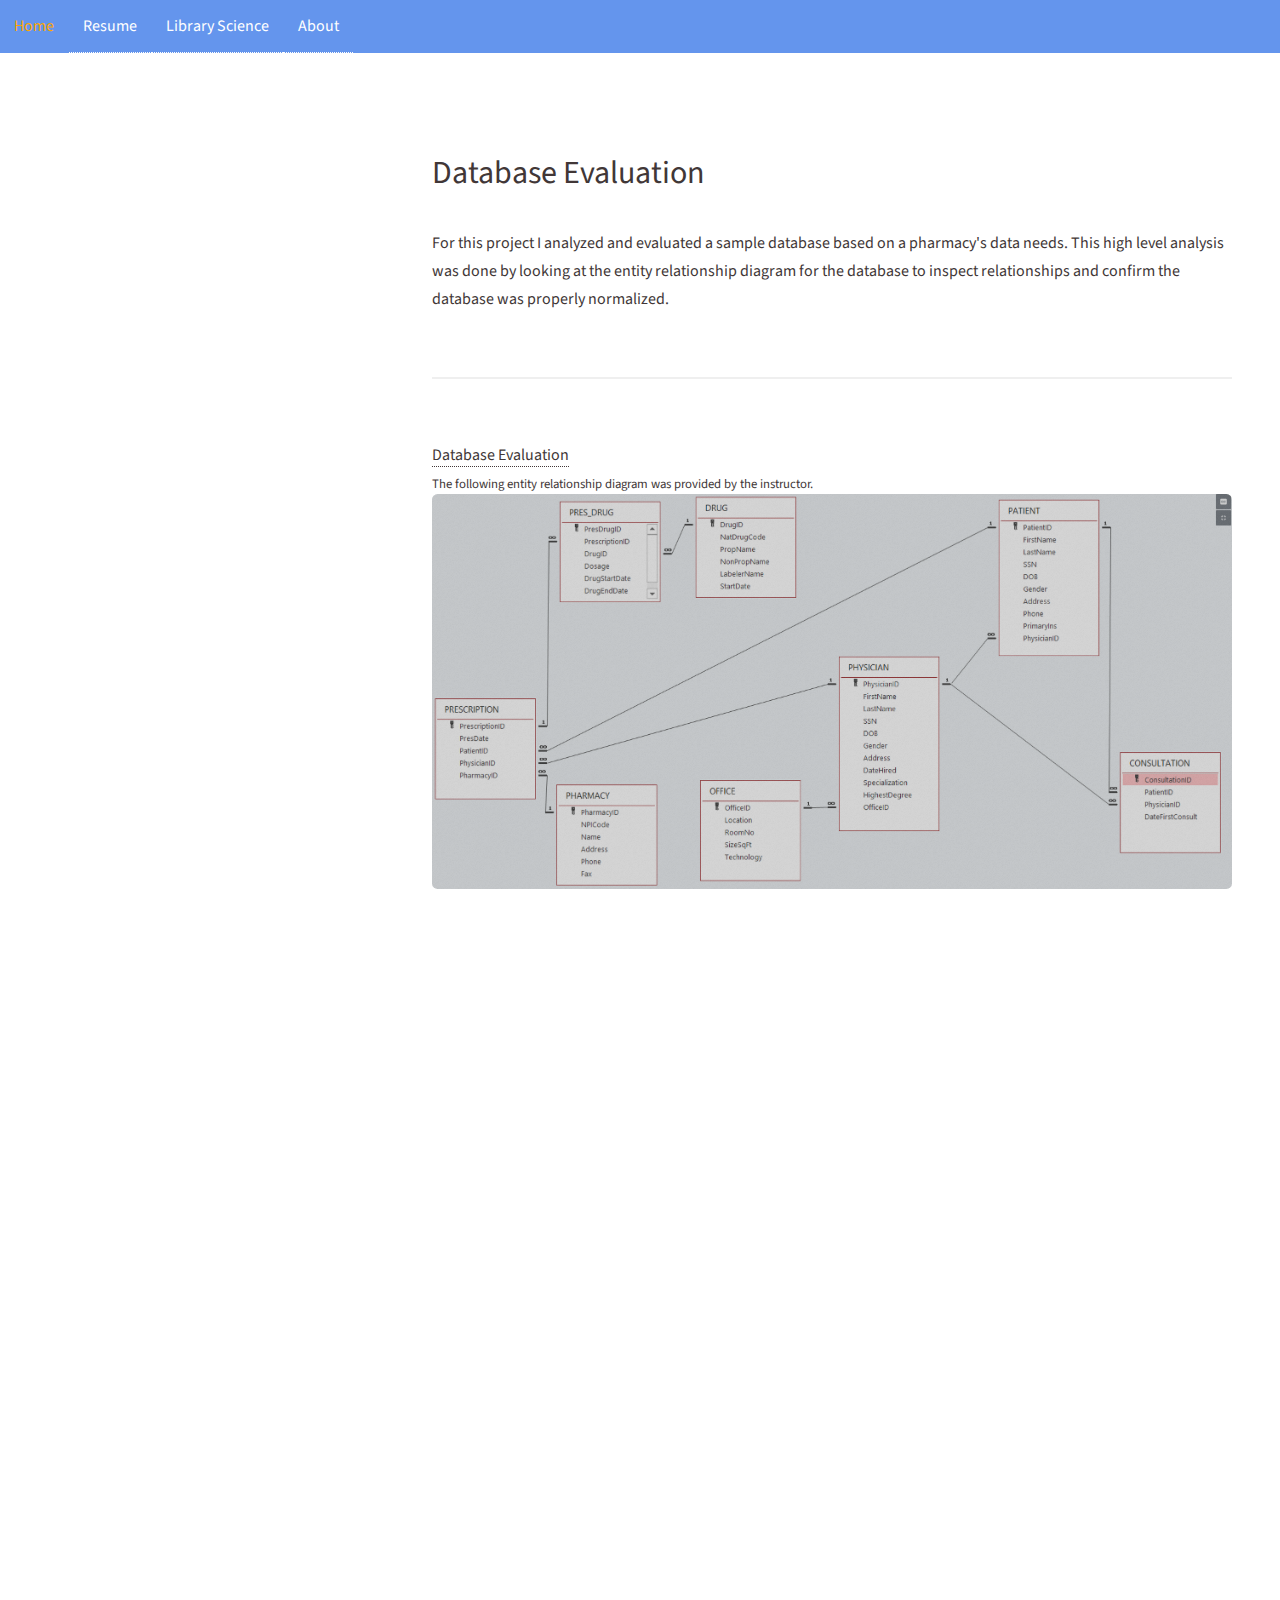
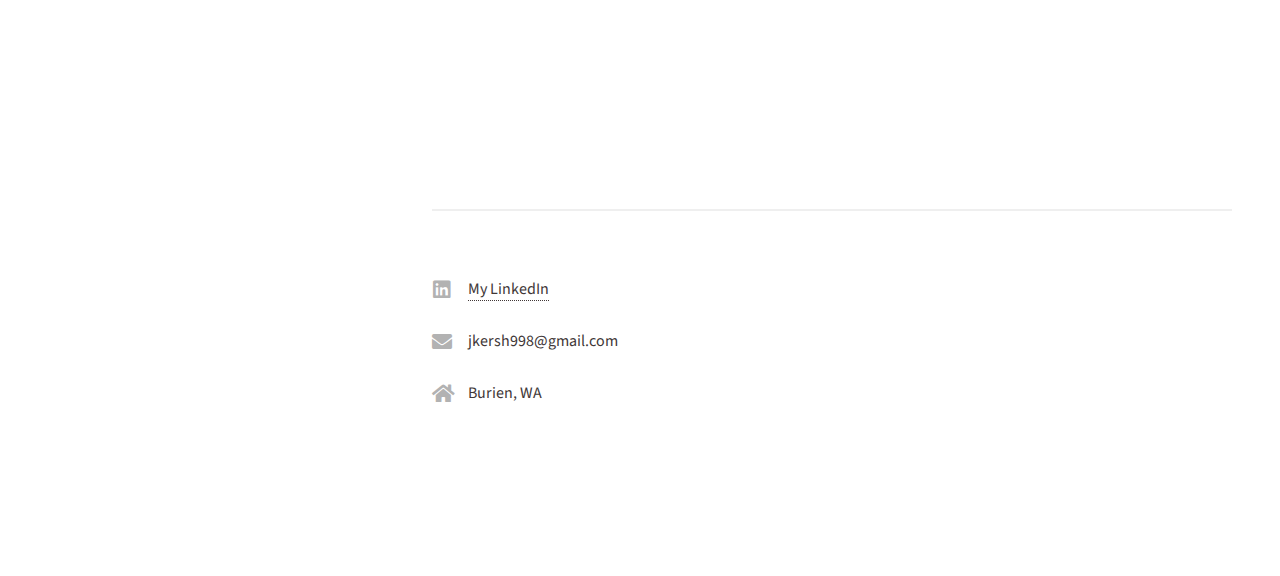
==== commit bd42c276: "Added nav bar, personalized styling, added resume" ====
--- a/pages/library_science/database_eval.html
+++ b/pages/library_science/database_eval.html
@@ -17,15 +17,24 @@
 	<body class="is-preload">
 
 		<!-- Header -->
-			<header id="header">
+			<!-- <header id="header">
 				<div class="inner">
 					<a href="#" class="image avatar"><img src="../../images/avatar.png" alt="" /></a>
 					<h1><strong>I am Jeffrey</strong>, a data management professional.<br />
-						<!-- and aspiring <a href="https://www.codecademy.com/resources/blog/what-does-a-data-engineer-do/">data engineer</a>. -->
 					</h1>
 				</div>
-			</header>
-
+			</header> -->
+
+			<div class="topnav">
+				<a href="../../index.html">Home</a>
+				<a href="../resume.html">Resume</a>
+				<a href="./lib_portfolio.html">Library Science</a>
+				<!-- <a href="#home">Web Development</a>
+				<a href="#home">Excel</a>
+				<a href="#home">Python</a>
+				<a href="#home">Data Visualization</a> -->
+				<a href="../../index.html#three">About</a>
+			</div>
 		<!-- Main -->
 			<div id="main">
 
--- a/assets/css/main.css
+++ b/assets/css/main.css
@@ -29,12 +29,118 @@
 footer, header, hgroup, menu, nav, section {
 	display: block;}
 
+.topnav {
+	background-color: cornflowerblue;
+	overflow: hidden;
+}
+	  
+/* Style the links inside the navigation bar */
+.topnav a {
+	float: left;
+	color: white;
+	text-align: center;
+	padding: .75em 0.9em;
+	text-decoration: none;
+	font-size: 1em;
+}
+	  
+/* Change the color of links on hover */
+.topnav a:hover {
+	background-color: cornflowerblue;
+	color: black;
+}
+	  
+/* Add a color to the active/current link */
+.topnav a.active {
+	background-color: cornflowerblue;
+	color: white;
+}
+
+#resume-main {
+	margin: auto;
+	max-width: 80vw;
+	padding: 2em 15vw 4em 15vw;
+	font-family: Garamond;
+}
+
+#resume-name {
+	color: black;
+	text-align: center;
+	margin-bottom: 0;
+	font-weight: bold;
+}
+
+#resume-contact-info{
+	color: black;
+	text-align: center;
+}
+
+.resume-skills{
+	color: black;
+	padding-left: 3vw;
+	flex: 1;
+}
+
+.resume-flex-container {
+	display: flex;
+}
+
+#resume-experience{
+	color: black;
+	border-top: solid 2px #efefef;
+	margin: 1em 0 0 0;
+	padding: 1em 0 0 0;
+}
+
+#resume-education{
+	color: black;
+	border-top: solid 2px #efefef;
+	margin: 1em 0 0 0;
+	padding: 1em 0 0 0;
+}
+
+#resume-certificates{
+	color: black;
+	border-top: solid 2px #efefef;
+	margin: 1em 0 0 0;
+	padding: 1em 0 0 0;
+}
+
+.resume-headings {
+	/* color: black; */
+	color: cornflowerblue;
+	font-weight: bold;
+	margin-bottom: 0;
+}
+
+.resume-subheadings {
+	color: black;
+	margin-bottom: 0;
+	font-size:large;
+}
+
+.resume-subsubheadings {
+	color: cornflowerblue;
+	margin-bottom: 0;
+	font-weight: bold;
+}
+
+.resume-subsection {
+	padding-left: 4vw;
+	/* border-color: cornflowerblue;
+	border-style: solid;
+	border-width: 10px; */
+	padding-bottom: 0;
+	margin-bottom: 0;
+}
+
 body {
 	line-height: 1;
 }
 
 ol, ul {
-	list-style: none;
+	/* list-style: none; */
+	margin-bottom: 1em;
 }
 
 blockquote, q {
@@ -98,7 +204,7 @@
 		}
 
 	body, input, select, textarea {
-		color: #a2a2a2;
+		color: #413737;
 		font-family: "Source Sans Pro", Helvetica, sans-serif;
 		font-size: 16pt;
 		font-weight: 400;
@@ -111,13 +217,13 @@
 		-ms-transition: color 0.2s ease-in-out, border-color 0.2s ease-in-out;
 		transition: color 0.2s ease-in-out, border-color 0.2s ease-in-out;
 		border-bottom: dotted 1px;
-		color: #49bf9d;
+		color: cornflowerblue;
 		text-decoration: none;
 	}
 
 		a:hover {
 			border-bottom-color: transparent;
-			color: #49bf9d !important;
+			color: orange !important;
 			text-decoration: none;
 		}
 
@@ -135,7 +241,7 @@
 	}
 
 	h1, h2, h3, h4, h5, h6 {
-		color: #787878;
+		color: #413737;
 		font-weight: 400;
 		line-height: 1em;
 		margin: 0 0 1em 0;
@@ -2682,10 +2788,12 @@
 /* Main */
 
 	#main {
-		margin-left: 35%;
-		max-width: 54em;
-		padding: 8em 4em 4em 4em;
-		width: calc(100% - 35%);
+		/* margin-left: 35%; */
+		/* max-width: 54em; */
+		margin: auto;
+		max-width: 80vw;
+		padding: 4em 4em 4em 4em;
+		/* width: calc(100% - 35%); */
 	}
 
 		#main > section {
